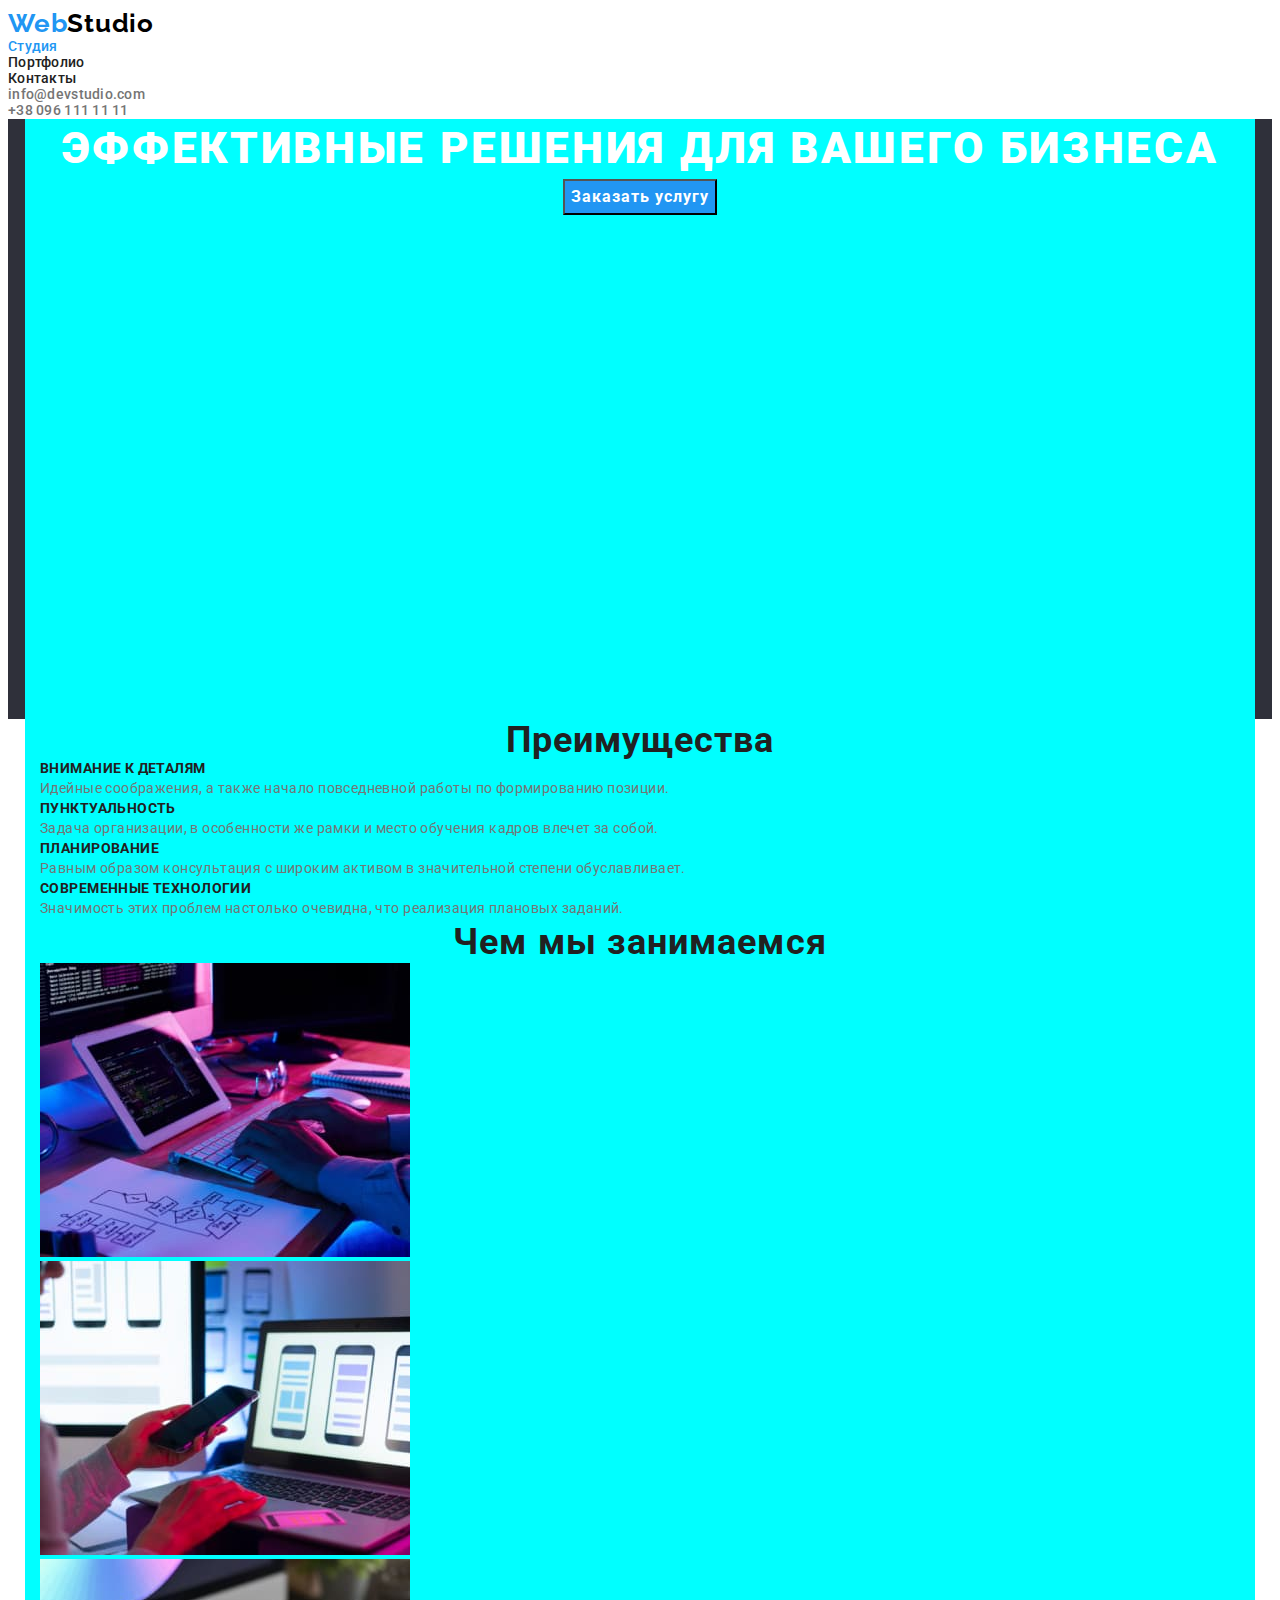
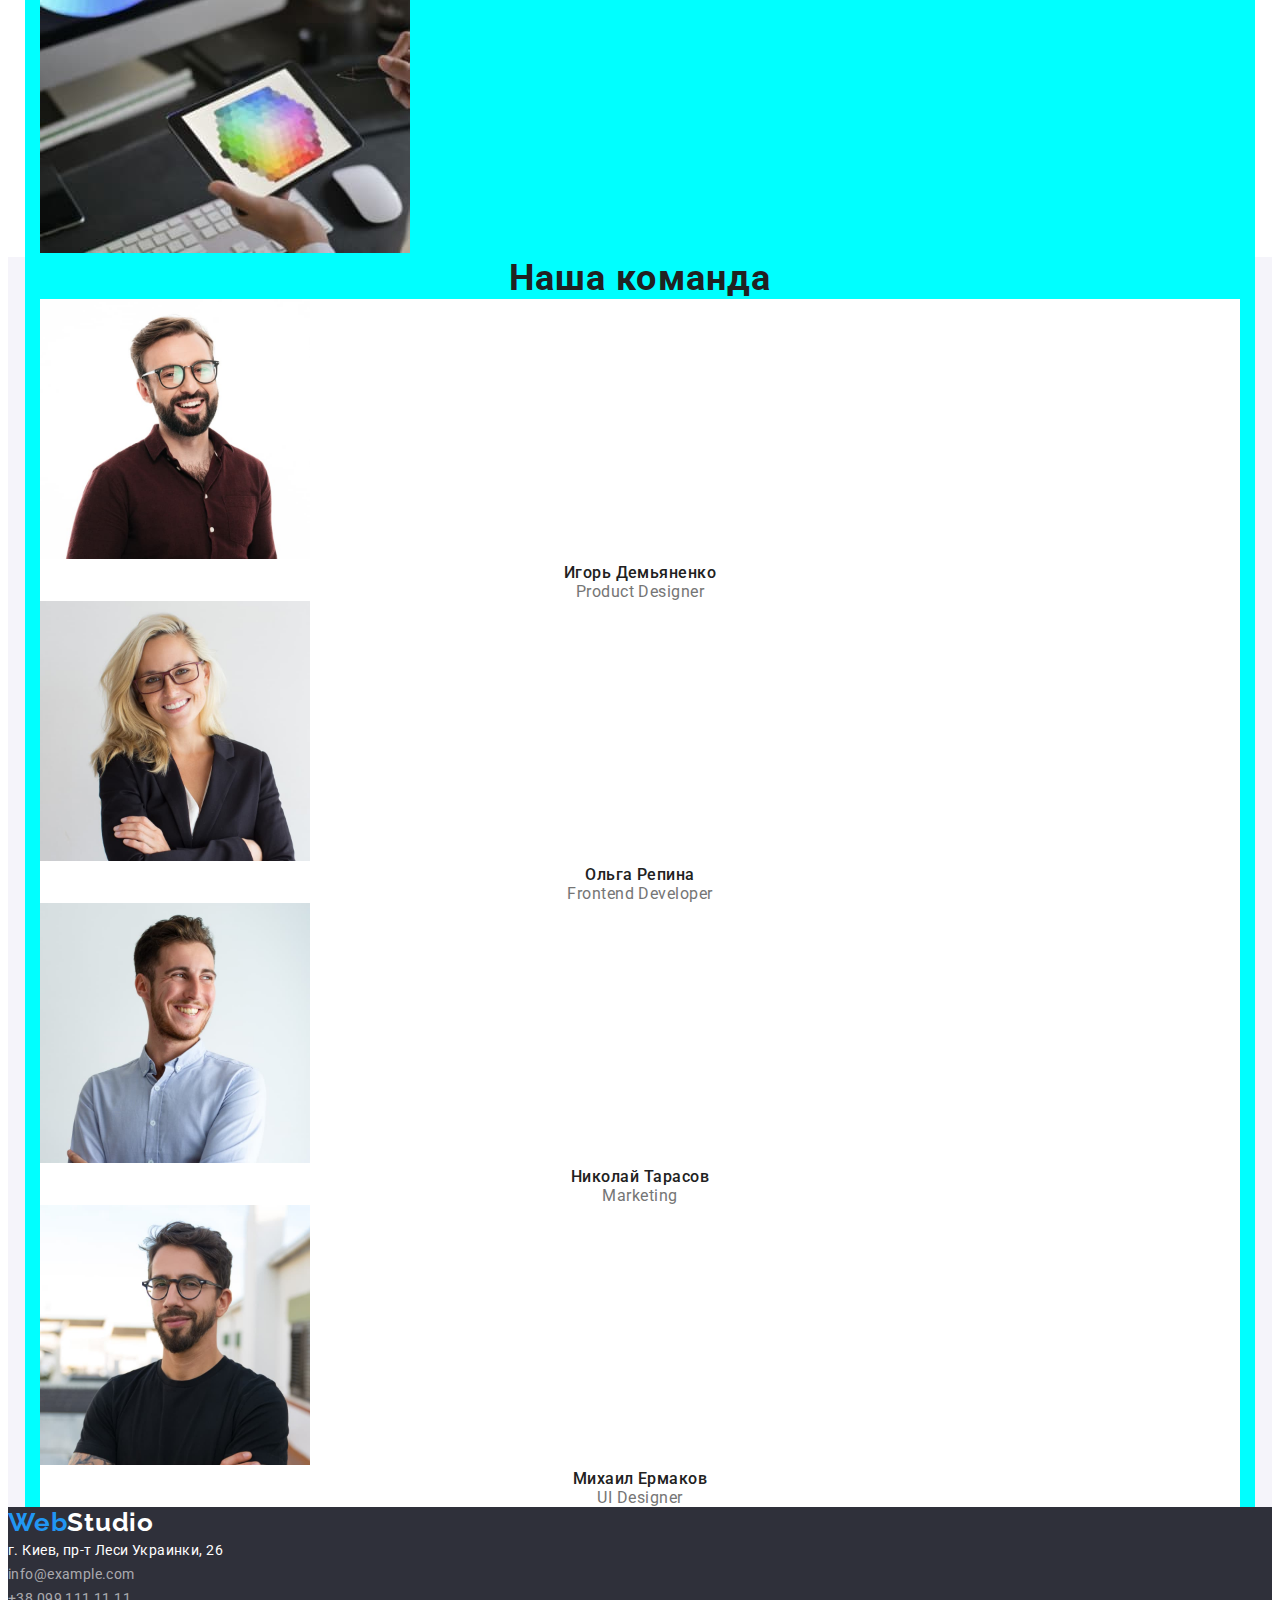
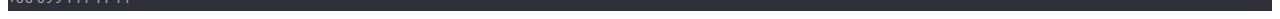
==== index.html @ 89e951f1 "Create new project" ====
<!DOCTYPE html>
<html lang="ru">
<head>
    <meta charset="UTF-8">
    <meta http-equiv="X-UA-Compatible" content="IE=edge">
    <meta name="viewport" content="width=device-width, initial-scale=1.0">
    <link href="https://fonts.googleapis.com/css2?family=Raleway:wght@700&family=Roboto:wght@400;500;700;900&display=swap"
        rel="stylesheet">
    <link rel="stylesheet" href="https://cdnjs.cloudflare.com/ajax/libs/modern-normalize/1.1.0/modern-normalize.min.css"
            integrity="sha512-wpPYUAdjBVSE4KJnH1VR1HeZfpl1ub8YT/NKx4PuQ5NmX2tKuGu6U/JRp5y+Y8XG2tV+wKQpNHVUX03MfMFn9Q=="
            crossorigin="anonymous" referrerpolicy="no-referrer" />
    <title>WebStudio main</title>
    <link rel="stylesheet" href="./css/styles.css">
</head>
<body>
<header>
    <nav>
        <a class="logo" href="./index.html"><span class="part">Web</span>Studio</a>
        <ul>
            <li><a class="navigate current" href="./index.html">Студия</a></li>
            <li><a class="navigate" href="./portfolio.html">Портфолио</a></li>
            <li><a class=" navigate" href="#">Контакты</a></li>
        </ul>
    </nav>
    <ul>
        <li><a class="contact" href="mailto:info@devstudio.com">info@devstudio.com</a></li>
        <li><a class="contact" href="tel:+380961111111">+38 096 111 11 11</a></li>
    </ul>
</header>
<main>
       <!-- Герой -->
    <section class="hero">
        <div class="container">
        <h1 class="hero-title">Эффективные решения для вашего бизнеса</h1>
        <button class="hero-button" type="button">Заказать услугу</button>
        </div>
    </section>
    <!-- Наши преимущества -->
    <section>
        <div class="container">
        <h2 class="title features">Преимущества</h2>
        <ul>
            <li><h3 class="title features-item">Внимание к деталям</h3>
                <p class="features-text">Идейные соображения, а также начало повседневной работы по формированию позиции.</p> </li>
            <li><h3 class="title features-item">Пунктуальность</h3>
                <p class="features-text">Задача организации, в особенности же рамки и место обучения кадров влечет за собой.</p> </li>
            <li><h3 class="title features-item">Планирование</h3>
                <p class="features-text">Равным образом консультация с широким активом в значительной степени обуславливает.</p> </li>
            <li><h3 class="title features-item">Современные технологии</h3>
                <p class="features-text">Значимость этих проблем настолько очевидна, что реализация плановых заданий.</p> </li>
        </ul>
        </div>
    </section>
    <!-- Чем мы занимаемся -->
    <section>
        <div class="container">
        <h3 class="title cases">Чем мы занимаемся</h3>
        <ul>
            <li><a href="#"><img src="./images/box1-1.jpg" alt="Эффективное программирование" width="370"></a></li>
            <li><a href="#"><img src="./images/box2-1.jpg" alt="Создание мобильных приложений" width="370"></a></li>
            <li><a href="#"><img src="./images/box3-1.jpg" alt="Дизайн под заказчика" width="370"></a></li>
        </ul>
        </div>
    </section>
    <!-- Наша команда -->
    <section class="team">
        <div class="container">
        <h2 class="title team-title">Наша команда</h2>
        <ul>
            <li class="team-card"><img src="./images/photo1-1.jpg" alt="Фото Демьяненко" width="270"><h3 class="title team-name">Игорь Демьяненко</h3><p class="team-position" lang="en">Product Designer</p></li>
            <li class="team-card"><img src="./images/photo2-1.jpg" alt="Фото Репиной" width="270"><h3 class="title team-name">Ольга Репина</h3><p class="team-position" lang="en">Frontend Developer</p></li>
            <li class="team-card"><img src="./images/photo3-1.jpg" alt="Фото Тарасова" width="270"><h3 class="title team-name">Николай Тарасов</h3><p class="team-position" lang="en">Marketing</p></li>
            <li class="team-card"><img src="./images/photo4-1.jpg" alt="Фото Ермакова" width="270"><h3 class="title team-name">Михаил Ермаков</h3><p class="team-position" lang="en">UI Designer</p></li>
        </ul>
        </div>
    </section>
</main>
<footer>
    <a class="logo" href="./index.html"><span class="part">Web</span>Studio</a>
    <address>
        <p class="mail location">г. Киев, пр-т Леси Украинки, 26</p>
        <ul>
            <li><a class="contact mail" href="mailto:info@example.com">info@example.com</a></li>
            <li><a class="contact mail" href="tel:+380991111111">+38 099 111 11 11</a></li>
        </ul>
    </address>
</footer>
</body>
</html>
---- css/styles.css ----
:root {
    --text-color-primery: #757575;
    --title-text-color: #212121;
    --text-color-secondary: #ffffff;
    --text-address-color: rgb(255,255,255,.6);
    --logo-color: #000000;

    --accent-color: #2196F3;
    --accent-color-hover: #188CE8;

    --background-header: #ffffff;
    --background-hero-footer: #2F303A;
    --background-team-section: #F5F4FA;
    --background-team-card: #ffffff;
    --background-filter: #f5f4fa;
    --background-card: #ffffff;
    
}

body {
    color: var(--text-color-primery);
    font-family: 'Roboto', sans-serif;}


ul {list-style: none;}
a {text-decoration: none;
    color: inherit;}
button {cursor: pointer;}



.title {color: var(--title-text-color);
    font-weight: 700;}

.features, .cases, .team-title {font-size: 36px;
    line-height: 1.17;
    text-align: center;
    letter-spacing: 0.03em;}



.features-item {font-size: 14px;
    line-height: 1.14;
    text-transform: uppercase;
    letter-spacing: 0.03em;}
.features-text {font-size: 14px;
    line-height: 1.71;
    letter-spacing: 0.03em;}


.team {background-color: var(--background-team-section);}
.team-card {background-color: var(--background-team-card);}
.team-name {font-weight: 500;
    font-size: 16px;
    line-height: 1.19;
    text-align: center;
    letter-spacing: 0.03em;}
.team-position {font-size: 16px;
    line-height: 1.19;
    text-align: center;
    letter-spacing: 0.03em;}



header {background-color: var(--background-header);
    font-weight: 500;
    font-size: 14px;
    line-height: 1.14;
    letter-spacing: 0.02em;}
    
.navigate {color: var(--title-text-color);}
.navigate:hover, .navigate:focus, .current {color: var(--accent-color);}

.contact:hover, .contact:focus {color: var(--accent-color);}

.logo {
    color: var(--logo-color);
    font-family: 'Raleway', sans-serif;
    font-weight: 700;
    font-size: 26px;
    line-height: 1.2;
    letter-spacing: 0.03em;;}
.logo .part {color: var(--accent-color);}



.hero {color: var(--text-color-secondary);
    background-color: var(--background-hero-footer);
    text-align: center;}

.hero-title {font-weight: 900;
    font-size: 44px;
    line-height: 1.36;
    text-transform: uppercase;
    letter-spacing: 0.06em;}

.hero-button {color: inherit; background-color: var(--accent-color);
    font-family: inherit;
    font-weight: 700;
    font-size: 16px;
    line-height: 1.88;
    letter-spacing: 0.06em;}
.hero-button:hover, .hero-button:focus {background-color: var(--accent-color-hover);} 



.filter {color: var(--title-text-color);
    background-color: var(--background-filter);
    font-family: inherit;
    font-weight: 500;
    font-size: 16px;
    line-height: 1.62;
    text-align: center;
    letter-spacing: 0.03em;}
.filter:hover, .filter:focus {
    color: var(--text-color-secondary);
    background-color: var(--accent-color);}

    
.works-card {background-color: var(--background-card);}
.works-card-title {font-size: 18px;
    line-height: 2;
    letter-spacing: 0.06em;
    text-align: center;}
.works-card-text {font-size: 16px;
    line-height: 1.88;
    letter-spacing: 0.03em;
    text-align: center;}



footer {background-color: var(--background-hero-footer);
    font-size: 14px;
    line-height: 1.71;
    letter-spacing: 0.03em;}

footer>.logo {color: var(--text-color-secondary);}


.mail {color: rgba(255,255,255,.6);
    font-style: normal;}
.location {color: var(--text-color-secondary);}


.container {width: 1200px;
    margin: auto;
    padding: 0 15px;
    background-color: aqua;
}

.hero > .container {height: 600px;}

h1, h2, h3, h4, p {margin: 0;}
ul {margin: 0; padding: 0;}
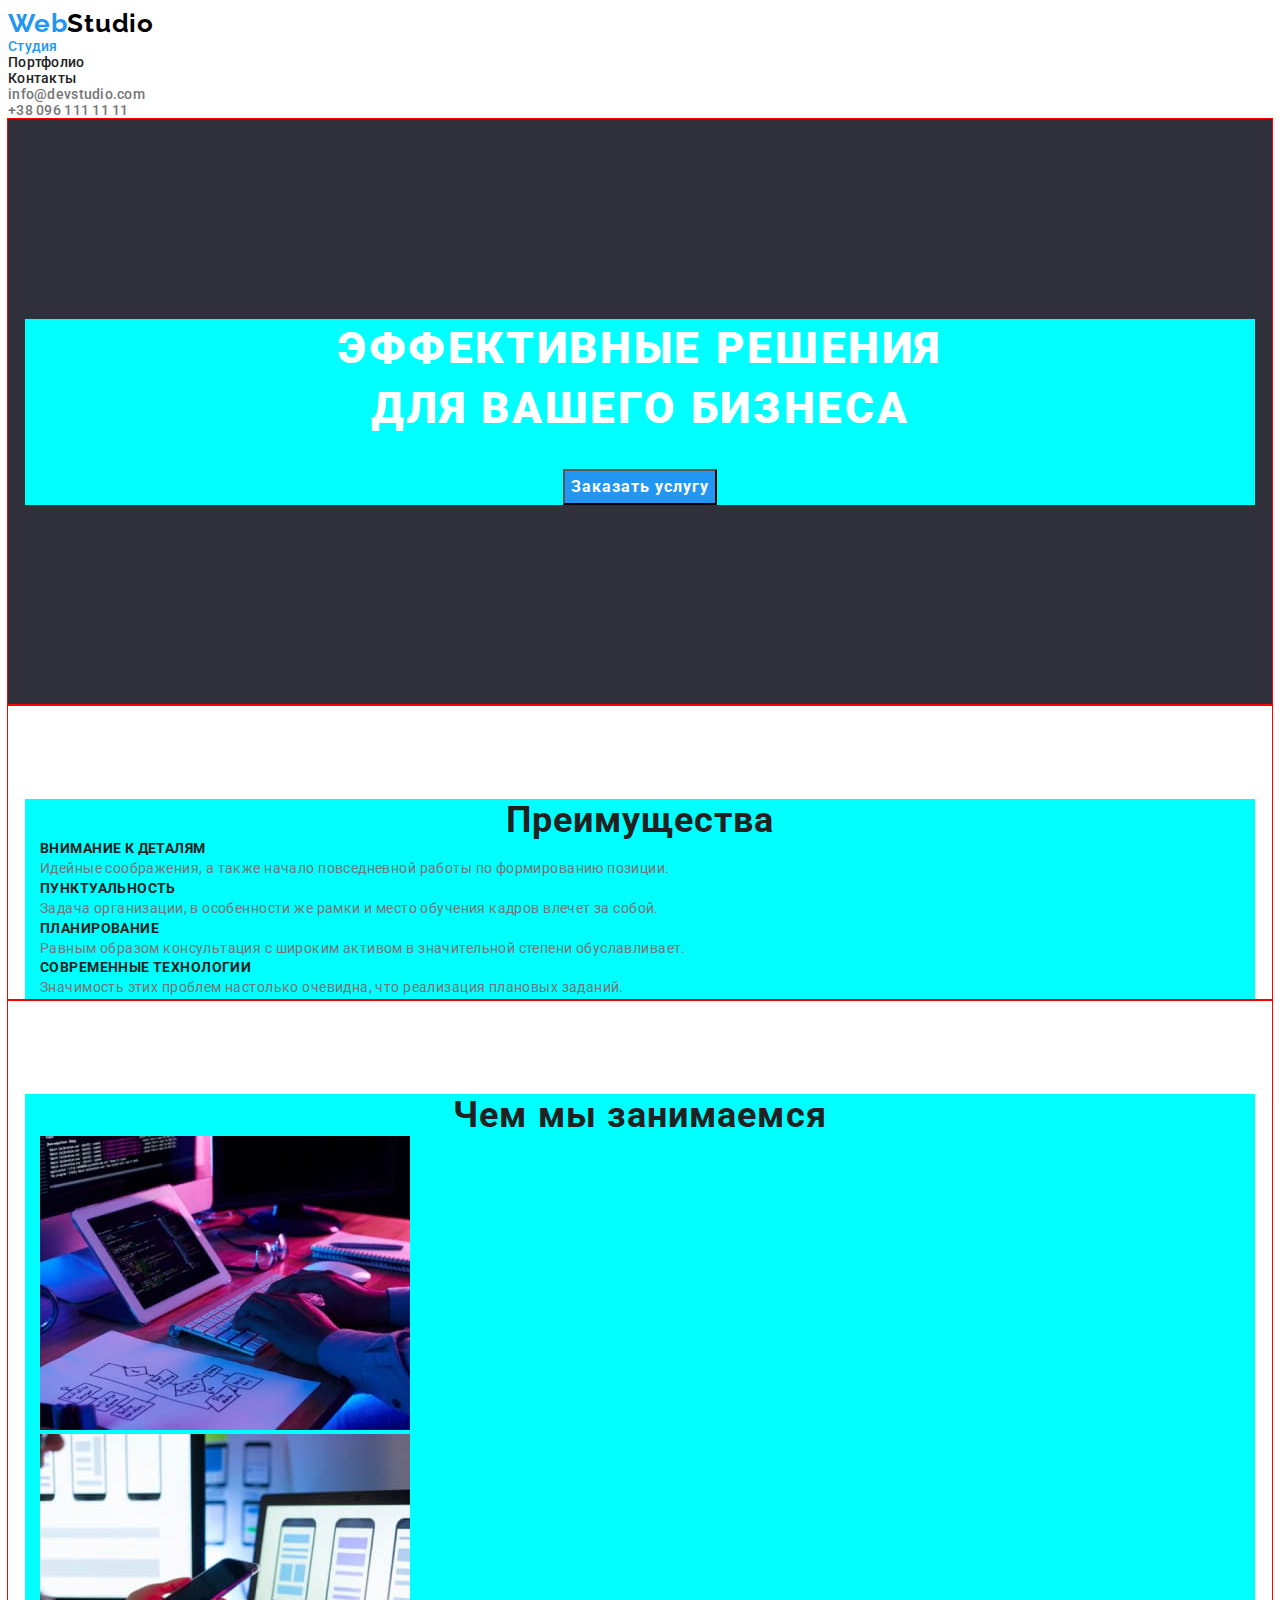
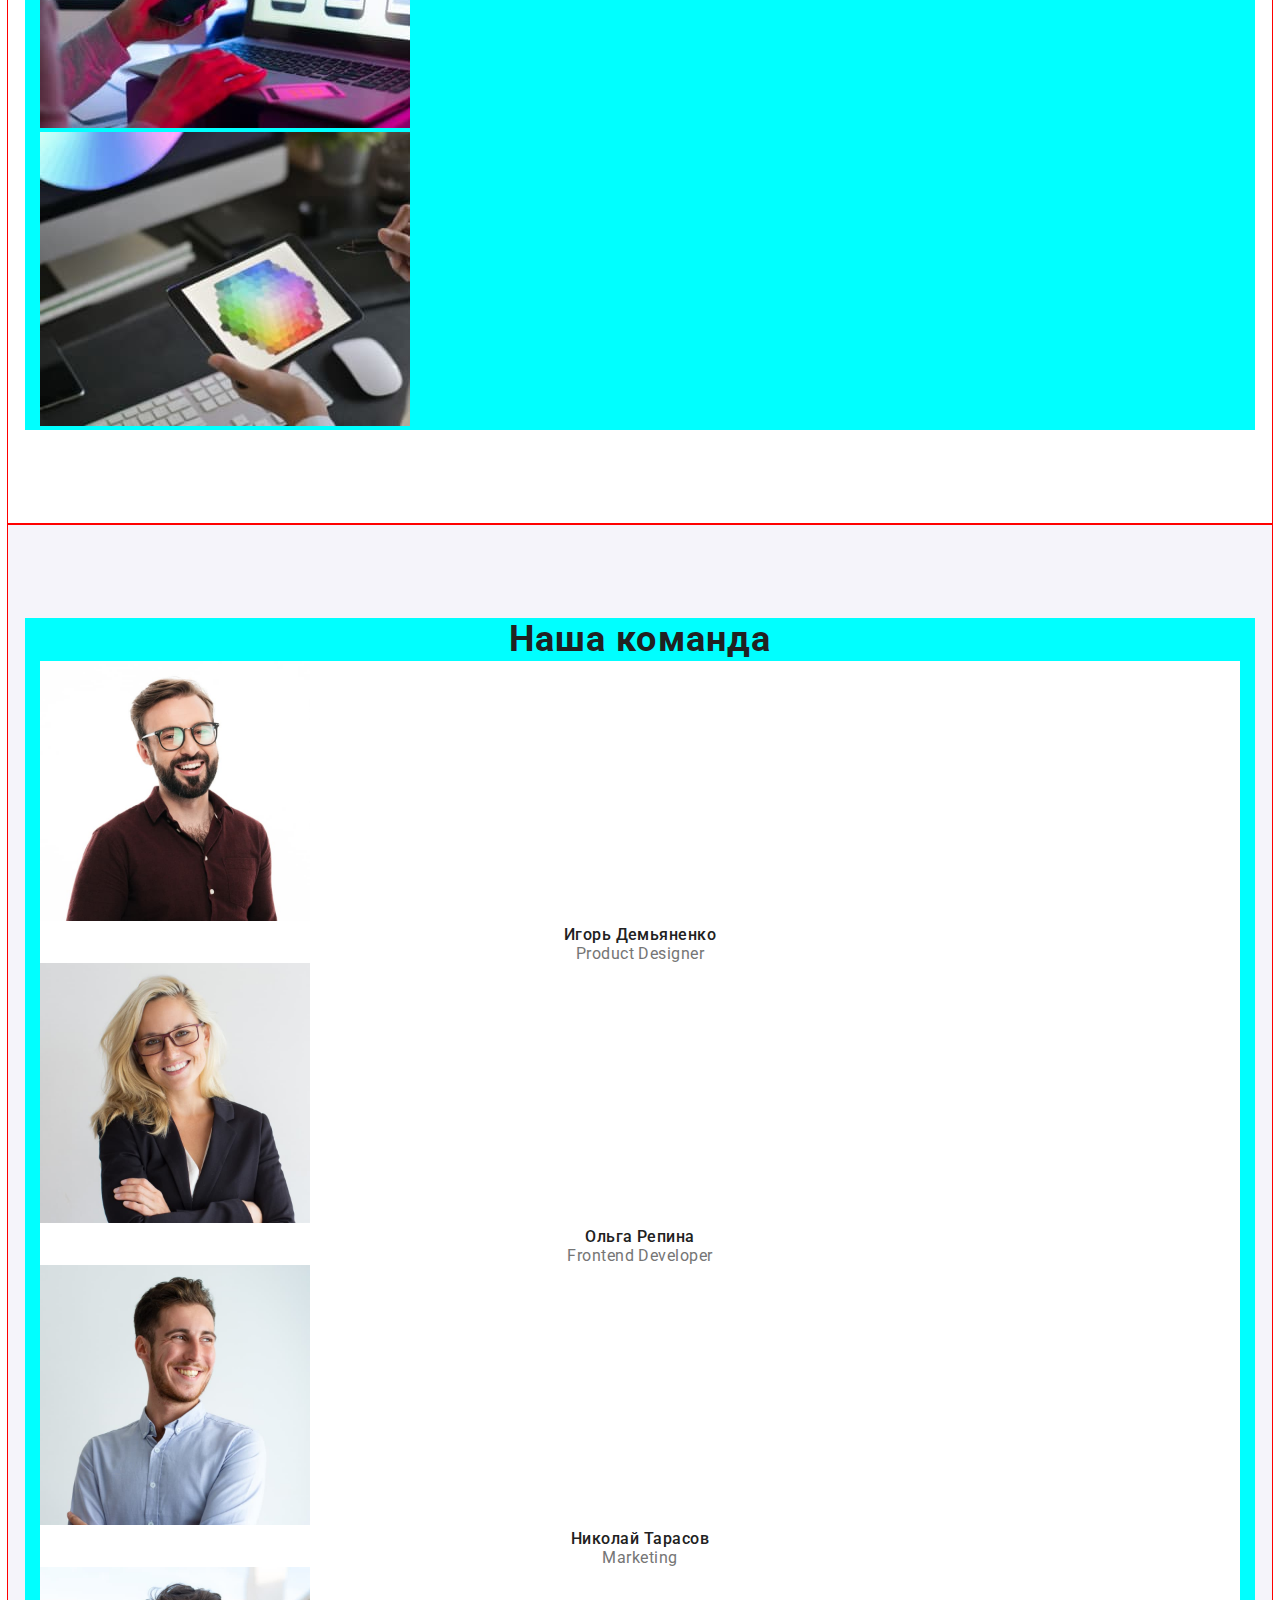
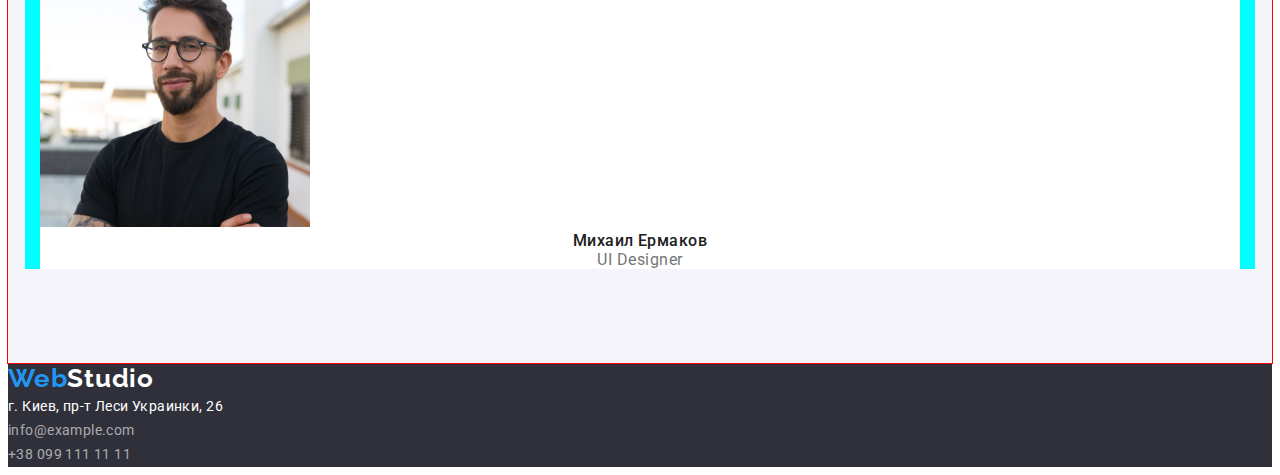
==== commit 8a651c5e: "adds paddings and margin for sections and containers" ====
--- a/index.html
+++ b/index.html
@@ -29,14 +29,14 @@
 </header>
 <main>
        <!-- Герой -->
-    <section class="hero">
+    <section class="hero section">
         <div class="container">
         <h1 class="hero-title">Эффективные решения для вашего бизнеса</h1>
         <button class="hero-button" type="button">Заказать услугу</button>
         </div>
     </section>
     <!-- Наши преимущества -->
-    <section>
+    <section class="section section-features">
         <div class="container">
         <h2 class="title features">Преимущества</h2>
         <ul>
@@ -52,7 +52,7 @@
         </div>
     </section>
     <!-- Чем мы занимаемся -->
-    <section>
+    <section class="section">
         <div class="container">
         <h3 class="title cases">Чем мы занимаемся</h3>
         <ul>
@@ -63,7 +63,7 @@
         </div>
     </section>
     <!-- Наша команда -->
-    <section class="team">
+    <section class="team section">
         <div class="container">
         <h2 class="title team-title">Наша команда</h2>
         <ul>
--- a/css/styles.css
+++ b/css/styles.css
@@ -28,6 +28,9 @@
     color: inherit;}
 button {cursor: pointer;}
 
+h1,h2,h3,h4,p {margin: 0 auto;}
+
+ul {margin: 0; padding: 0;}
 
 
 .title {color: var(--title-text-color);
@@ -38,8 +41,55 @@
     text-align: center;
     letter-spacing: 0.03em;}
 
+.container {
+    width: 1200px;
+    margin: 0 auto;
+    padding: 0 15px;
+    background-color: aqua;
+}
+
+.section {padding: 94px 0;
+    outline: 1px solid red;
+}
 
 
+.hero {
+    color: var(--text-color-secondary);
+    background-color: var(--background-hero-footer);
+    text-align: center;
+
+    padding: 200px 0;
+}
+
+.hero-title {
+    font-weight: 900;
+    font-size: 44px;
+    line-height: 1.36;
+    text-transform: uppercase;
+    letter-spacing: 0.06em;
+
+    width: 696px;
+    margin-bottom: 30px;
+}
+
+.hero-button {
+    color: inherit;
+    background-color: var(--accent-color);
+    font-family: inherit;
+    font-weight: 700;
+    font-size: 16px;
+    line-height: 1.88;
+    letter-spacing: 0.06em;
+}
+
+.hero-button:hover,
+.hero-button:focus {
+    background-color: var(--accent-color-hover);
+}
+
+
+/* .title.features {visually-hidden} */
+.section-features {padding-bottom: 0;}
 .features-item {font-size: 14px;
     line-height: 1.14;
     text-transform: uppercase;
@@ -84,26 +134,9 @@
 .logo .part {color: var(--accent-color);}
 
 
-
-.hero {color: var(--text-color-secondary);
-    background-color: var(--background-hero-footer);
-    text-align: center;}
-
-.hero-title {font-weight: 900;
-    font-size: 44px;
-    line-height: 1.36;
-    text-transform: uppercase;
-    letter-spacing: 0.06em;}
-
-.hero-button {color: inherit; background-color: var(--accent-color);
-    font-family: inherit;
-    font-weight: 700;
-    font-size: 16px;
-    line-height: 1.88;
-    letter-spacing: 0.06em;}
-.hero-button:hover, .hero-button:focus {background-color: var(--accent-color-hover);} 
-
-
+.section.portfolio {padding: 0;
+margin-top: 126px;
+margin-bottom: 73px;}
 
 .filter {color: var(--title-text-color);
     background-color: var(--background-filter);
@@ -143,13 +176,5 @@
 .location {color: var(--text-color-secondary);}
 
 
-.container {width: 1200px;
-    margin: auto;
-    padding: 0 15px;
-    background-color: aqua;
-}
 
-.hero > .container {height: 600px;}
 
-h1, h2, h3, h4, p {margin: 0;}
-ul {margin: 0; padding: 0;}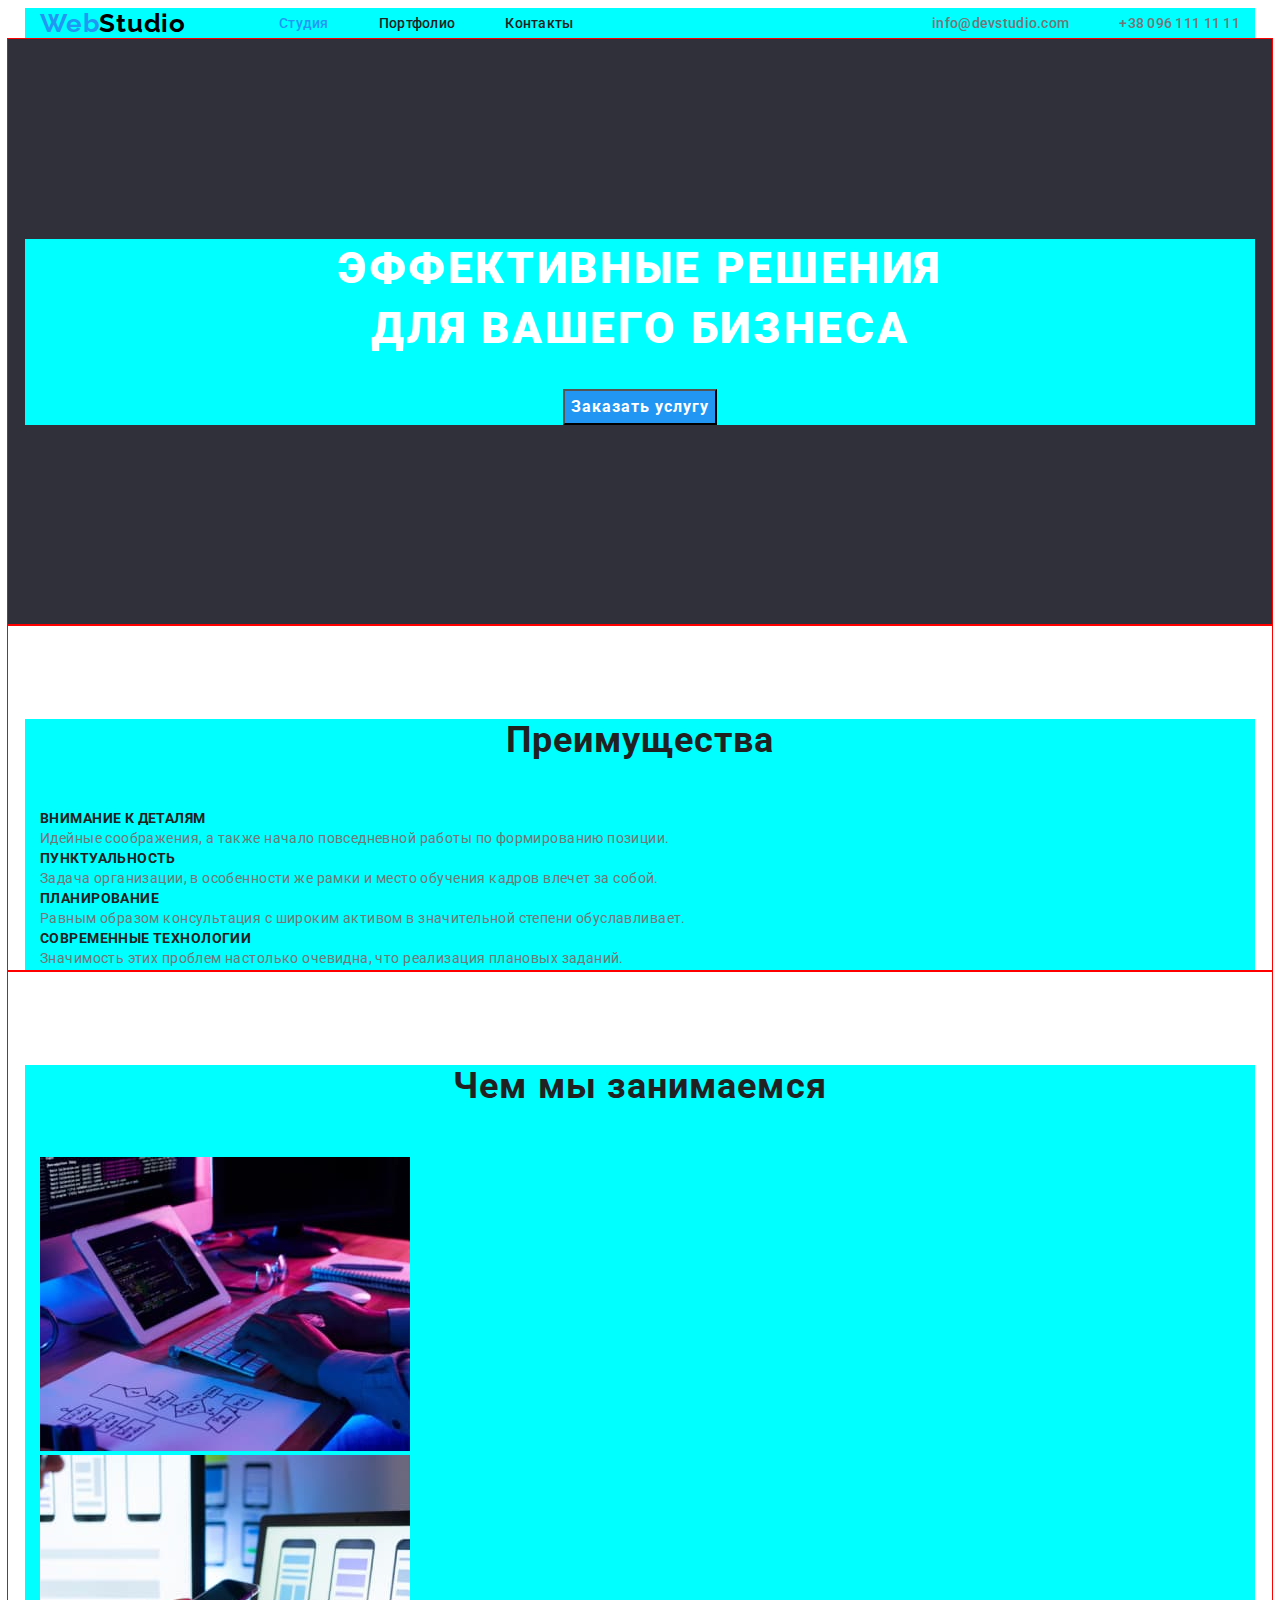
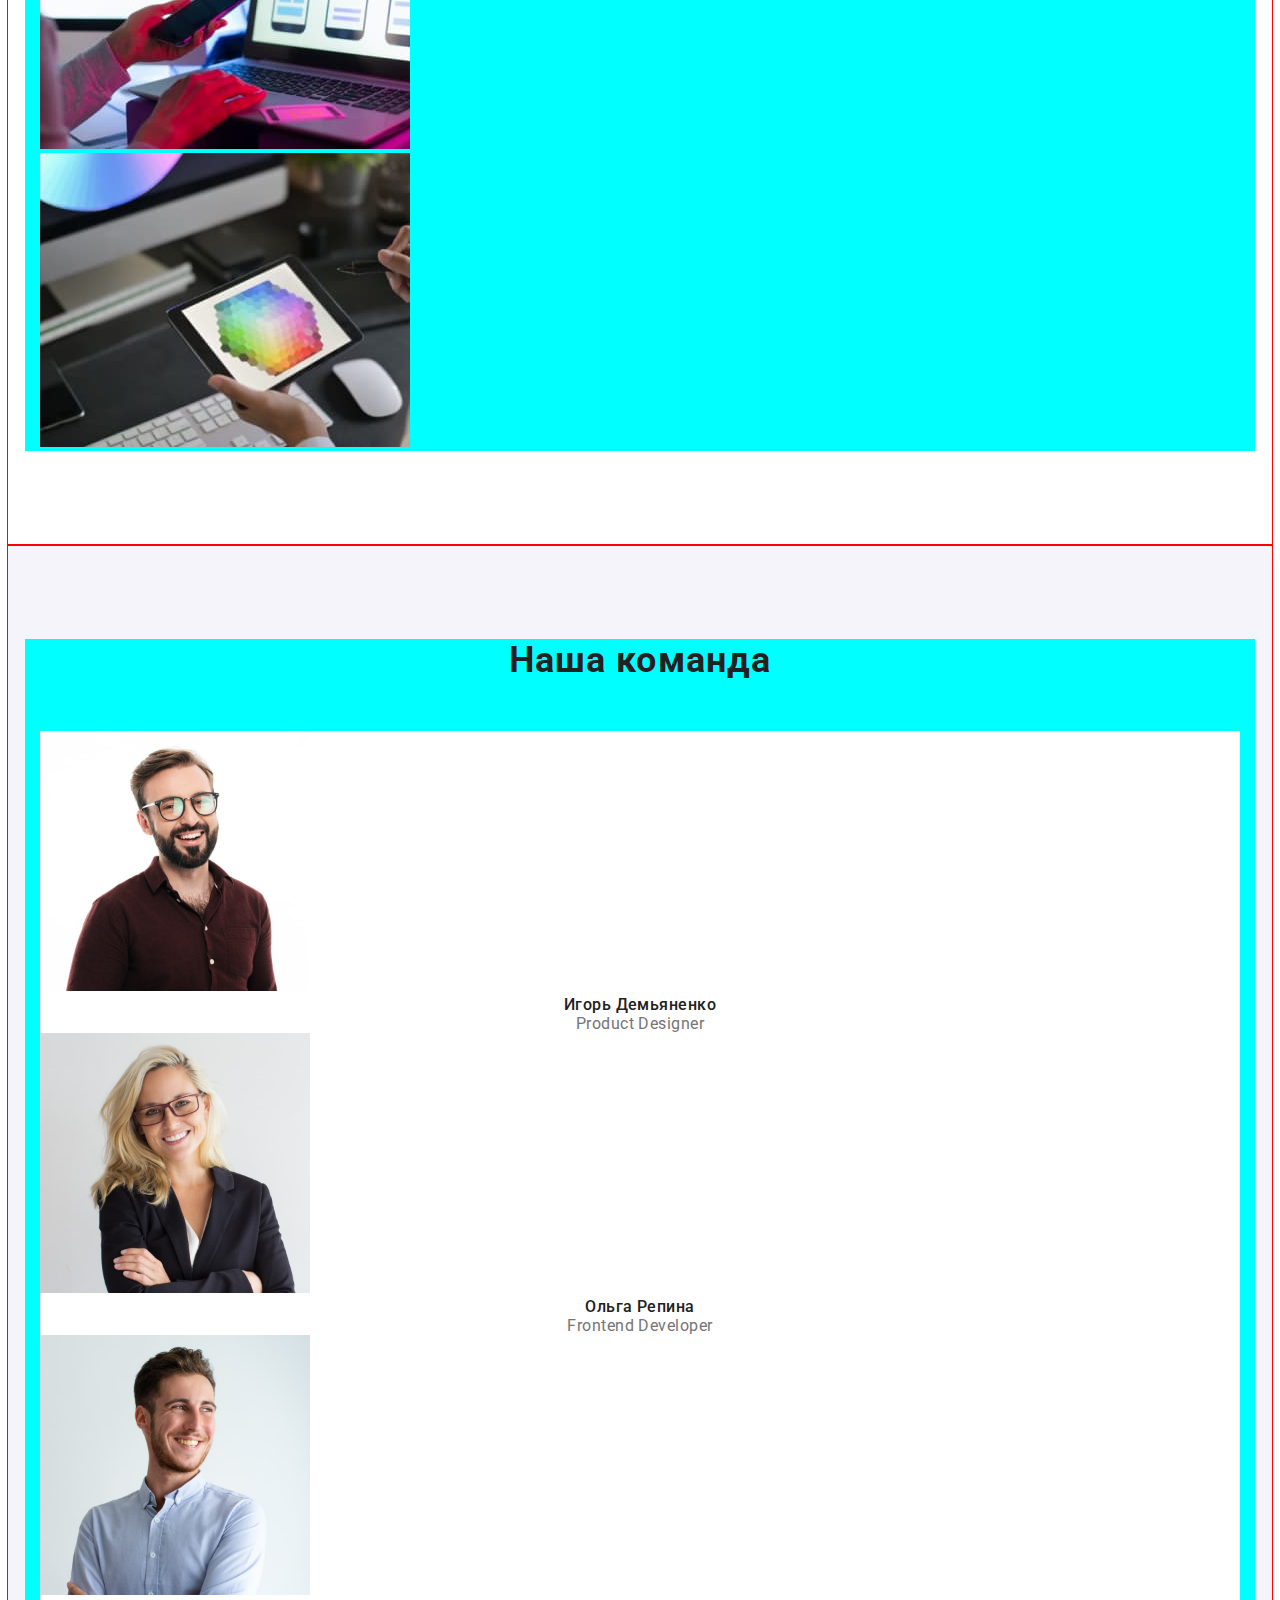
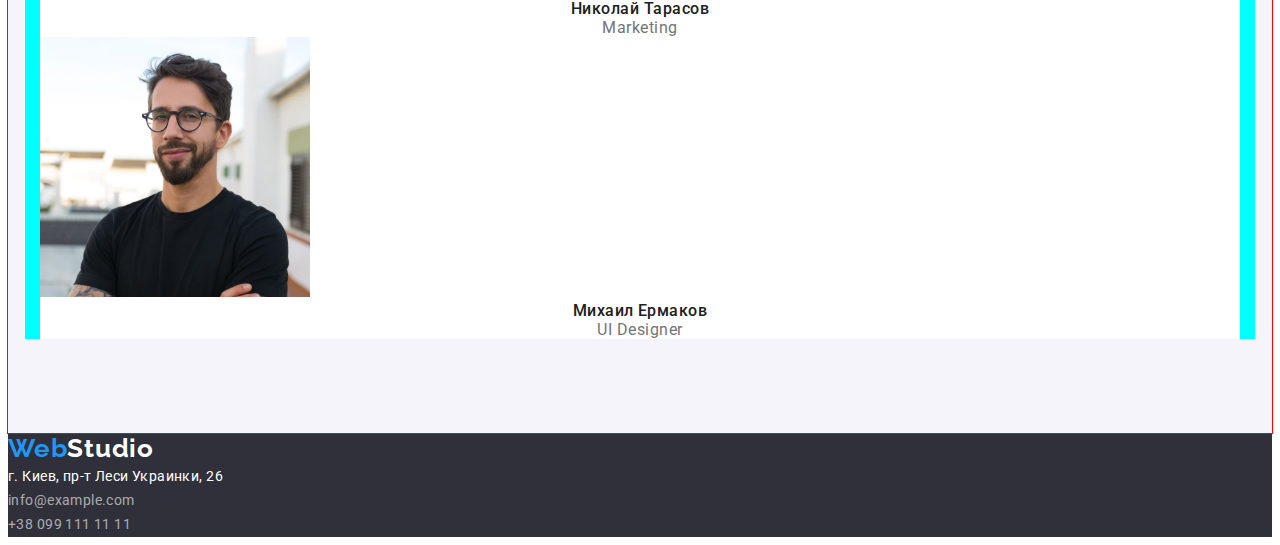
==== commit 00cafe8b: "Adds flex-header to index.html" ====
--- a/index.html
+++ b/index.html
@@ -14,19 +14,40 @@
 </head>
 <body>
 <header>
+    <div class="container page-header">
     <nav>
-        <a class="logo" href="./index.html"><span class="part">Web</span>Studio</a>
-        <ul>
-            <li><a class="navigate current" href="./index.html">Студия</a></li>
-            <li><a class="navigate" href="./portfolio.html">Портфолио</a></li>
-            <li><a class=" navigate" href="#">Контакты</a></li>
+        <ul class="main-nav">
+            <li><a class="logo" href="./index.html"><span class="part">Web</span>Studio</a></li>
+            <li class="nav-item"><a class="nav-link current" href="./index.html">Студия</a></li>
+            <li class="nav-item"><a class="nav-link" href="./portfolio.html">Портфолио</a></li>
+            <li class="nav-item"><a class="nav-link" href="#">Контакты</a></li>
+        </ul>
+    </nav>
+    <ul class="nav-contact">
+        <li class="nav-contact-item"><a class="contact" href="mailto:info@devstudio.com">info@devstudio.com</a></li>
+        <li class="nav-contact-item"><a class="contact" href="tel:+380961111111">+38 096 111 11 11</a></li>
+    </ul>
+    </div>
+</header>
+
+<!-- <header>
+    <div class="container page-header">
+    <nav class="main-nav">
+        <a class="logo" href="./index.html"><span class="part">Web</span>Studio</a></li>
+        <ul class="nav-list">
+            <li>
+            <li><a class="nav-item current" href="./index.html">Студия</a></li>
+            <li><a class="nav-item" href="./portfolio.html">Портфолио</a></li>
+            <li><a class=" nav-item" href="#">Контакты</a></li>
         </ul>
     </nav>
     <ul>
         <li><a class="contact" href="mailto:info@devstudio.com">info@devstudio.com</a></li>
         <li><a class="contact" href="tel:+380961111111">+38 096 111 11 11</a></li>
     </ul>
-</header>
+    </div>
+</header> -->
+
 <main>
        <!-- Герой -->
     <section class="hero section">
@@ -36,9 +57,9 @@
         </div>
     </section>
     <!-- Наши преимущества -->
-    <section class="section section-features">
+    <section class="section features">
         <div class="container">
-        <h2 class="title features">Преимущества</h2>
+        <h2 class="title features-title">Преимущества</h2>
         <ul>
             <li><h3 class="title features-item">Внимание к деталям</h3>
                 <p class="features-text">Идейные соображения, а также начало повседневной работы по формированию позиции.</p> </li>
@@ -54,7 +75,7 @@
     <!-- Чем мы занимаемся -->
     <section class="section">
         <div class="container">
-        <h3 class="title cases">Чем мы занимаемся</h3>
+        <h3 class="title cases-title">Чем мы занимаемся</h3>
         <ul>
             <li><a href="#"><img src="./images/box1-1.jpg" alt="Эффективное программирование" width="370"></a></li>
             <li><a href="#"><img src="./images/box2-1.jpg" alt="Создание мобильных приложений" width="370"></a></li>
@@ -63,7 +84,7 @@
         </div>
     </section>
     <!-- Наша команда -->
-    <section class="team section">
+    <section class="section team">
         <div class="container">
         <h2 class="title team-title">Наша команда</h2>
         <ul>
--- a/css/styles.css
+++ b/css/styles.css
@@ -23,23 +23,64 @@
     font-family: 'Roboto', sans-serif;}
 
 
-ul {list-style: none;}
+ul {list-style: none;
+
+    margin: 0;
+    padding: 0;}
+
 a {text-decoration: none;
     color: inherit;}
+
 button {cursor: pointer;}
 
 h1,h2,h3,h4,p {margin: 0 auto;}
 
-ul {margin: 0; padding: 0;}
-
-
-.title {color: var(--title-text-color);
-    font-weight: 700;}
-
-.features, .cases, .team-title {font-size: 36px;
-    line-height: 1.17;
-    text-align: center;
-    letter-spacing: 0.03em;}
+/* HEADER */
+header {
+    background-color: var(--background-header);
+    font-weight: 500;
+    font-size: 14px;
+    line-height: 1.14;
+    letter-spacing: 0.02em;
+    }
+
+.main-nav, .nav-contact {
+    display: flex;
+    align-items: center;
+    }
+.main-nav .logo {margin-right: 93px;}
+
+.nav-item {display: flex;}
+.nav-item:not(:last-child), .nav-contact-item:not(:last-child) {margin-right: 50px;}
+
+.nav-link {color: var(--title-text-color);}
+.nav-link:hover,
+.nav-link:focus,
+.current {color: var(--accent-color);}
+
+
+.contact:hover,
+.contact:focus {
+    color: var(--accent-color);
+}
+
+.logo {
+    color: var(--logo-color);
+    font-family: 'Raleway', sans-serif;
+    font-weight: 700;
+    font-size: 26px;
+    line-height: 1.2;
+    letter-spacing: 0.03em;
+}
+.logo .part {
+    color: var(--accent-color);
+}
+
+/* SECTIONS-CONTAINER */
+.section {
+    padding: 94px 0;
+    outline: 1px solid red;
+}
 
 .container {
     width: 1200px;
@@ -48,11 +89,26 @@
     background-color: aqua;
 }
 
-.section {padding: 94px 0;
-    outline: 1px solid red;
-}
-
-
+.container.page-header {
+    display:flex;
+    justify-content: space-between;
+
+}
+
+/* TITLES */
+.title {color: var(--title-text-color);
+    font-weight: 700;}
+
+.features-title, .cases-title, .team-title {font-size: 36px;
+    line-height: 1.17;
+    text-align: center;
+    letter-spacing: 0.03em;
+
+    margin-bottom: 50px;}
+
+
+
+/* HERO */
 .hero {
     color: var(--text-color-secondary);
     background-color: var(--background-hero-footer);
@@ -87,9 +143,9 @@
     background-color: var(--accent-color-hover);
 }
 
-
+/* FEATURES */
 /* .title.features {visually-hidden} */
-.section-features {padding-bottom: 0;}
+.features {padding-bottom: 0;}
 .features-item {font-size: 14px;
     line-height: 1.14;
     text-transform: uppercase;
@@ -98,7 +154,7 @@
     line-height: 1.71;
     letter-spacing: 0.03em;}
 
-
+/* TEAM */
 .team {background-color: var(--background-team-section);}
 .team-card {background-color: var(--background-team-card);}
 .team-name {font-weight: 500;
@@ -112,28 +168,7 @@
     letter-spacing: 0.03em;}
 
 
-
-header {background-color: var(--background-header);
-    font-weight: 500;
-    font-size: 14px;
-    line-height: 1.14;
-    letter-spacing: 0.02em;}
-    
-.navigate {color: var(--title-text-color);}
-.navigate:hover, .navigate:focus, .current {color: var(--accent-color);}
-
-.contact:hover, .contact:focus {color: var(--accent-color);}
-
-.logo {
-    color: var(--logo-color);
-    font-family: 'Raleway', sans-serif;
-    font-weight: 700;
-    font-size: 26px;
-    line-height: 1.2;
-    letter-spacing: 0.03em;;}
-.logo .part {color: var(--accent-color);}
-
-
+/* PORTFOLIO */
 .section.portfolio {padding: 0;
 margin-top: 126px;
 margin-bottom: 73px;}
@@ -162,7 +197,7 @@
     text-align: center;}
 
 
-
+/* FOOTER */
 footer {background-color: var(--background-hero-footer);
     font-size: 14px;
     line-height: 1.71;
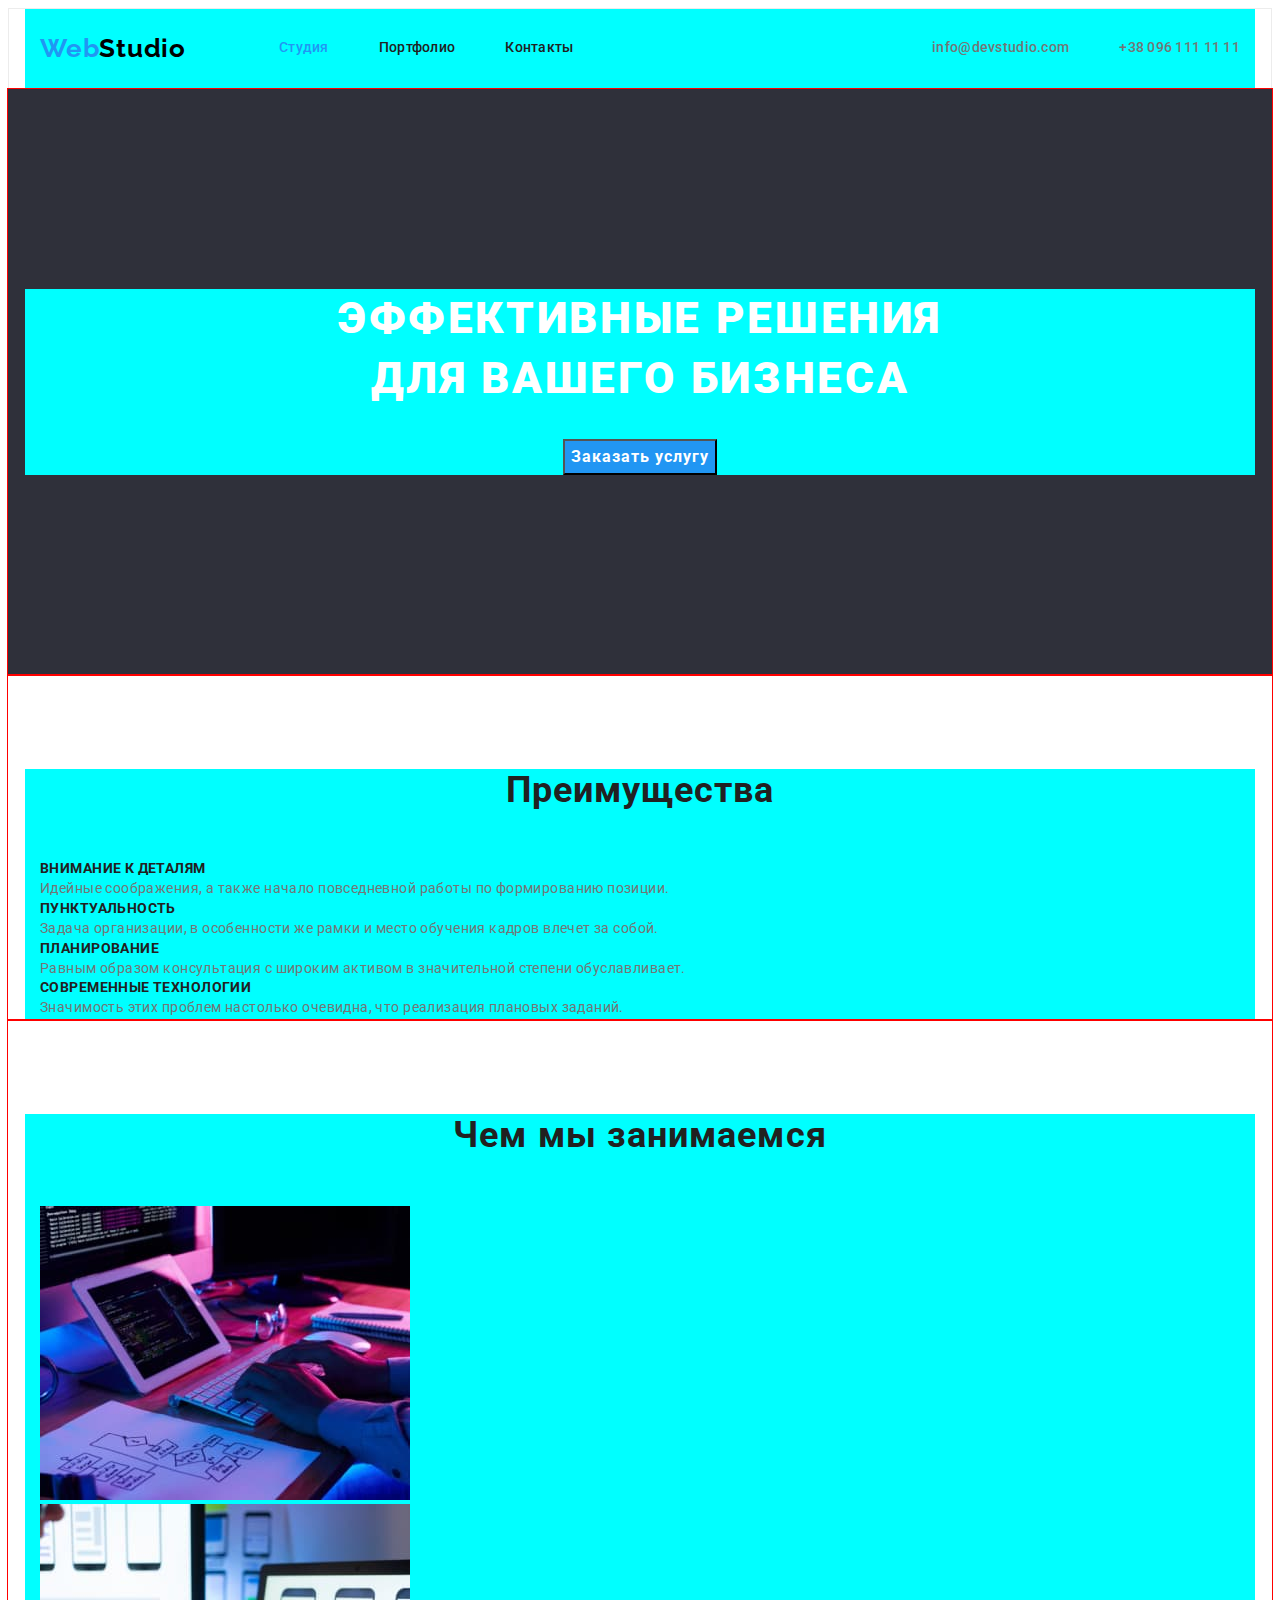
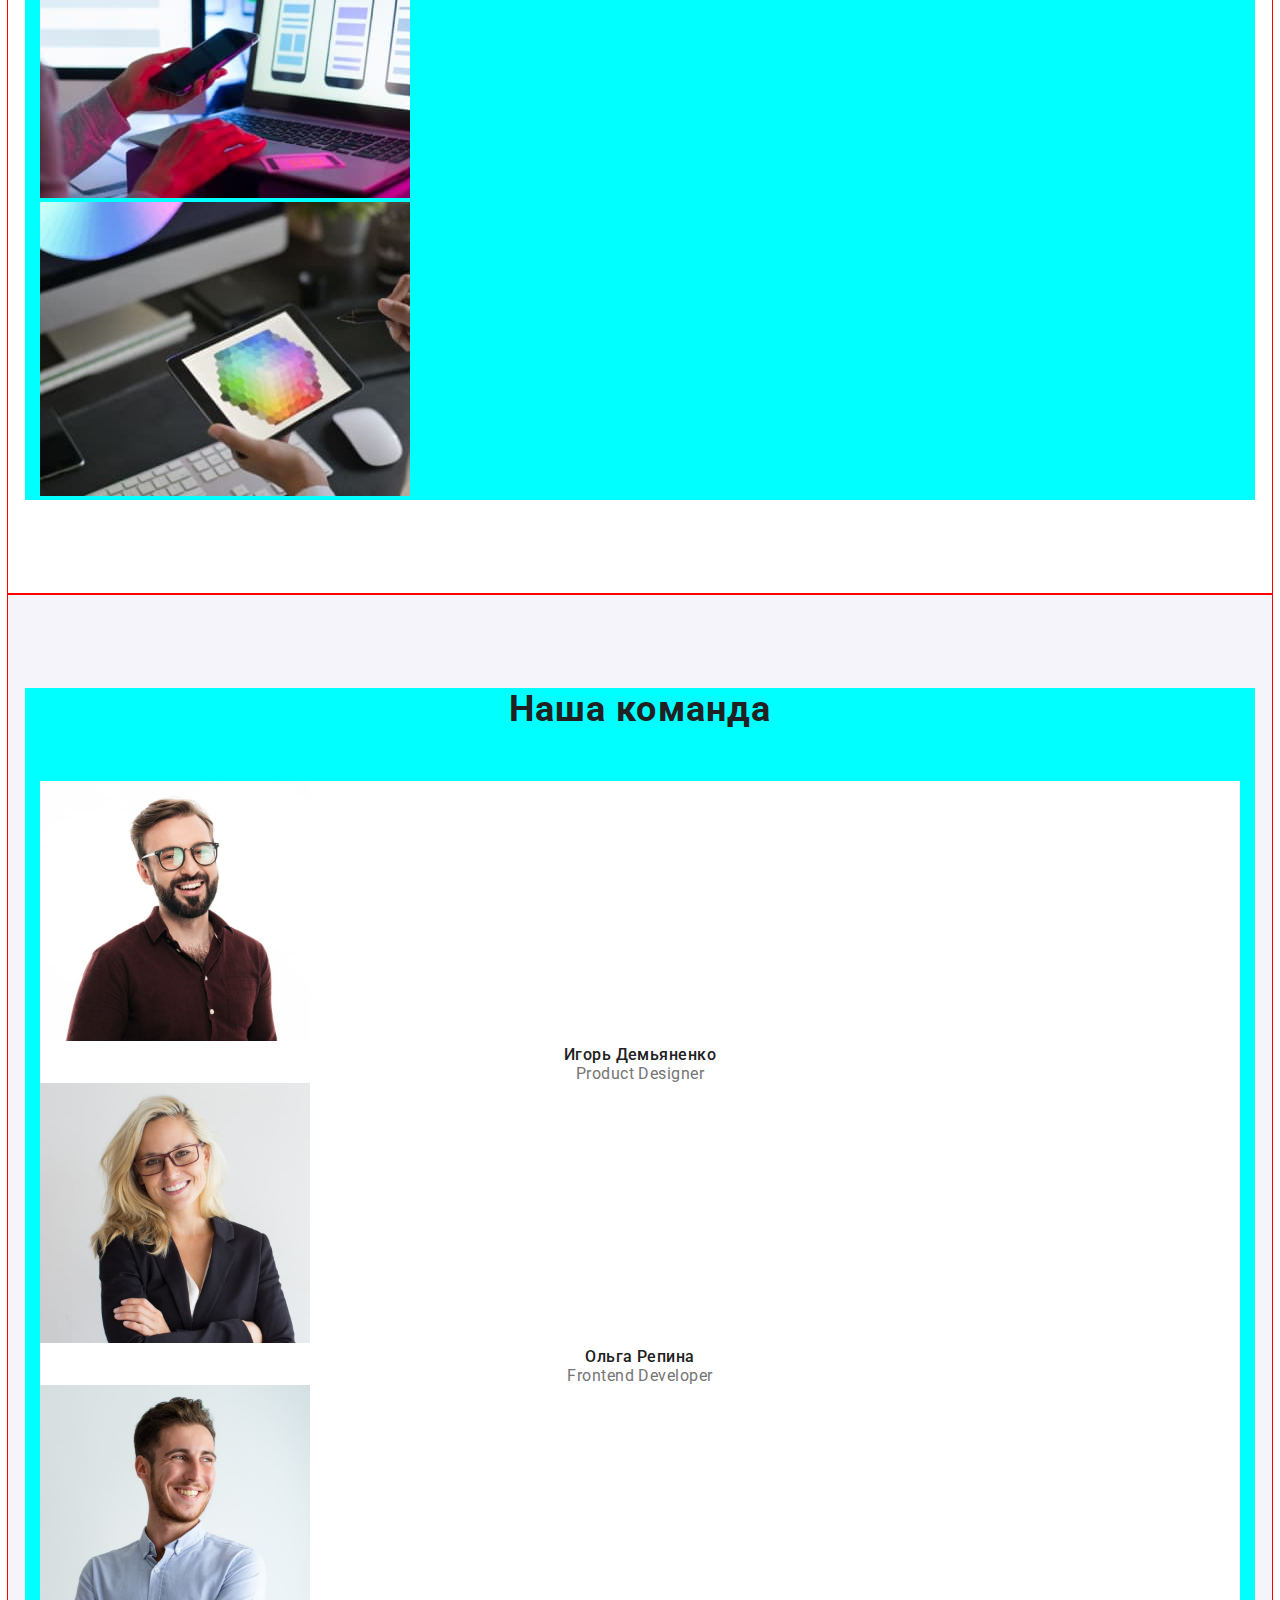
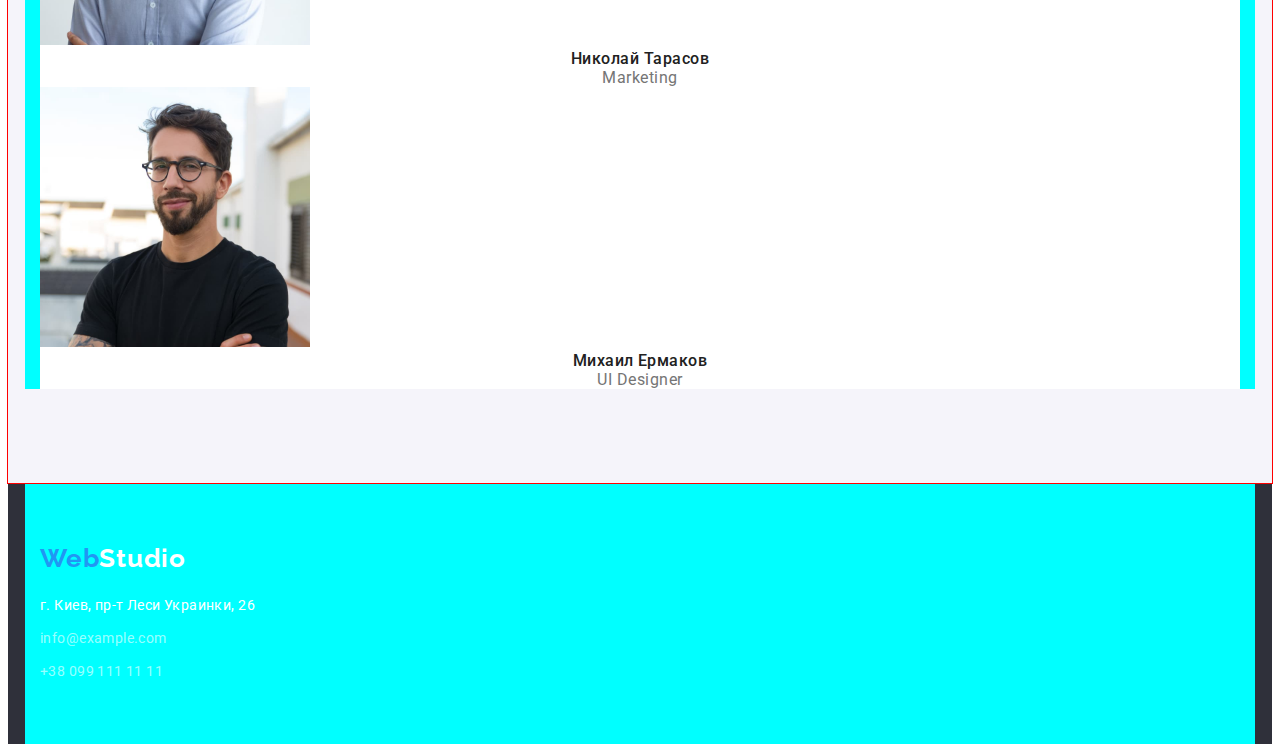
==== commit 9b1dc403: "Makes header and footer done on all html pages" ====
--- a/index.html
+++ b/index.html
@@ -29,25 +29,6 @@
     </ul>
     </div>
 </header>
-
-<!-- <header>
-    <div class="container page-header">
-    <nav class="main-nav">
-        <a class="logo" href="./index.html"><span class="part">Web</span>Studio</a></li>
-        <ul class="nav-list">
-            <li>
-            <li><a class="nav-item current" href="./index.html">Студия</a></li>
-            <li><a class="nav-item" href="./portfolio.html">Портфолио</a></li>
-            <li><a class=" nav-item" href="#">Контакты</a></li>
-        </ul>
-    </nav>
-    <ul>
-        <li><a class="contact" href="mailto:info@devstudio.com">info@devstudio.com</a></li>
-        <li><a class="contact" href="tel:+380961111111">+38 096 111 11 11</a></li>
-    </ul>
-    </div>
-</header> -->
-
 <main>
        <!-- Герой -->
     <section class="hero section">
@@ -97,14 +78,16 @@
     </section>
 </main>
 <footer>
+    <div class="container page-footer">
     <a class="logo" href="./index.html"><span class="part">Web</span>Studio</a>
     <address>
         <p class="mail location">г. Киев, пр-т Леси Украинки, 26</p>
         <ul>
-            <li><a class="contact mail" href="mailto:info@example.com">info@example.com</a></li>
-            <li><a class="contact mail" href="tel:+380991111111">+38 099 111 11 11</a></li>
+            <li class="footer-contact"><a class="contact mail" href="mailto:info@example.com">info@example.com</a></li>
+            <li class="footer-contact"><a class="contact mail" href="tel:+380991111111">+38 099 111 11 11</a></li>
         </ul>
     </address>
+    </div>
 </footer>
 </body>
 </html>--- a/css/styles.css
+++ b/css/styles.css
@@ -15,6 +15,7 @@
     --background-team-card: #ffffff;
     --background-filter: #f5f4fa;
     --background-card: #ffffff;
+    --header-line: #ececec;
     
 }
 
@@ -34,6 +35,19 @@
 button {cursor: pointer;}
 
 h1,h2,h3,h4,p {margin: 0 auto;}
+
+/* SECTIONS-CONTAINER */
+.section {
+    padding: 94px 0;
+    outline: 1px solid red;
+}
+
+.container {
+    width: 1200px;
+    margin: 0 auto;
+    padding: 0 15px;
+    background-color: aqua;
+}
 
 /* HEADER */
 header {
@@ -42,7 +56,18 @@
     font-size: 14px;
     line-height: 1.14;
     letter-spacing: 0.02em;
+
+    border: 1px solid var(--header-line);
     }
+
+.container.page-header {
+    display: flex;
+    justify-content: space-between;
+    padding-top: 24px;
+    padding-bottom: 24px;
+    
+    
+}
 
 .main-nav, .nav-contact {
     display: flex;
@@ -69,31 +94,13 @@
     font-family: 'Raleway', sans-serif;
     font-weight: 700;
     font-size: 26px;
-    line-height: 1.2;
+    line-height: 1.19;
     letter-spacing: 0.03em;
 }
 .logo .part {
     color: var(--accent-color);
 }
 
-/* SECTIONS-CONTAINER */
-.section {
-    padding: 94px 0;
-    outline: 1px solid red;
-}
-
-.container {
-    width: 1200px;
-    margin: 0 auto;
-    padding: 0 15px;
-    background-color: aqua;
-}
-
-.container.page-header {
-    display:flex;
-    justify-content: space-between;
-
-}
 
 /* TITLES */
 .title {color: var(--title-text-color);
@@ -198,18 +205,30 @@
 
 
 /* FOOTER */
+.page-footer {
+    padding-top: 60px;
+    padding-bottom: 60px;
+}
+
 footer {background-color: var(--background-hero-footer);
     font-size: 14px;
     line-height: 1.71;
     letter-spacing: 0.03em;}
 
-footer>.logo {color: var(--text-color-secondary);}
+.page-footer .logo {color: var(--text-color-secondary);
+display: inline-block;
+margin-bottom: 20px;}
 
 
 .mail {color: rgba(255,255,255,.6);
-    font-style: normal;}
+    font-style: normal;
+
+    margin-bottom: 9px;}
+
 .location {color: var(--text-color-secondary);}
-
-
-
-
+.footer-contact {display: block;}
+.footer-contact:not(:last-of-type) {margin-bottom: 9px;}
+
+
+
+
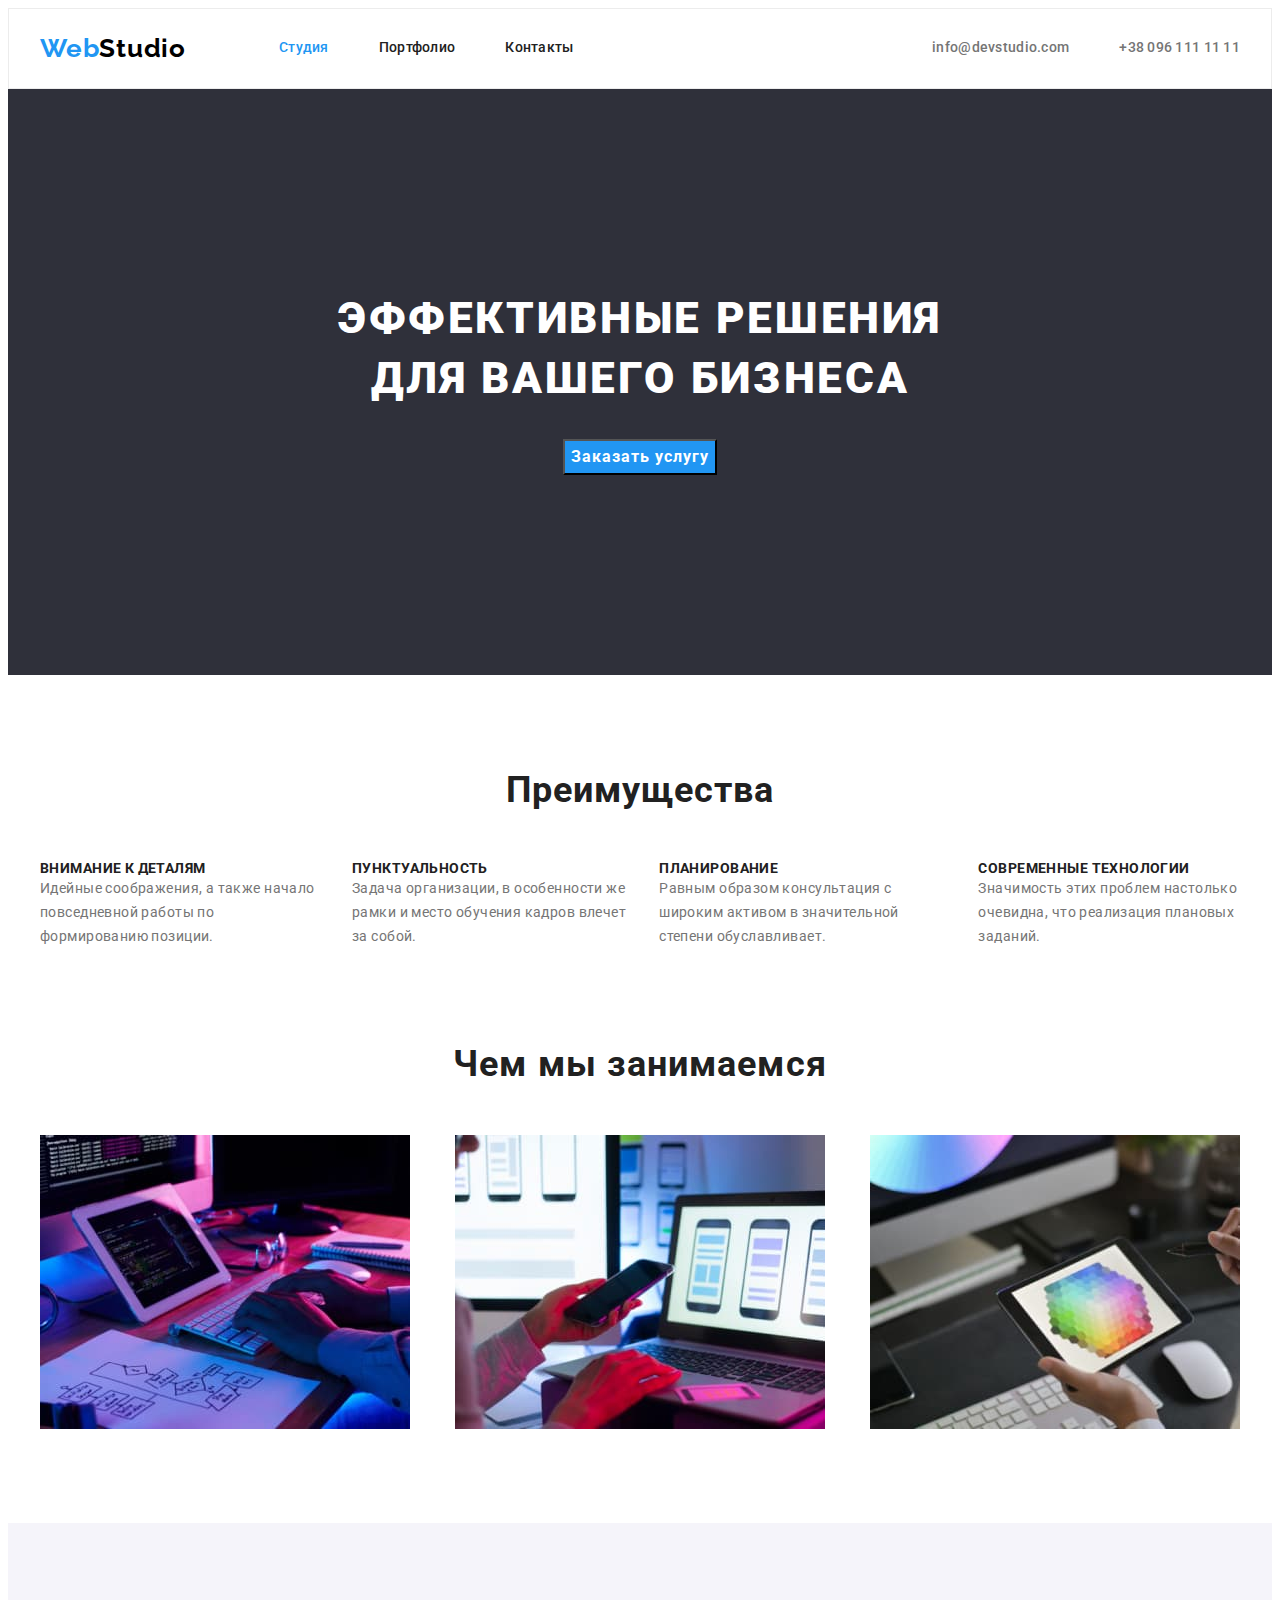
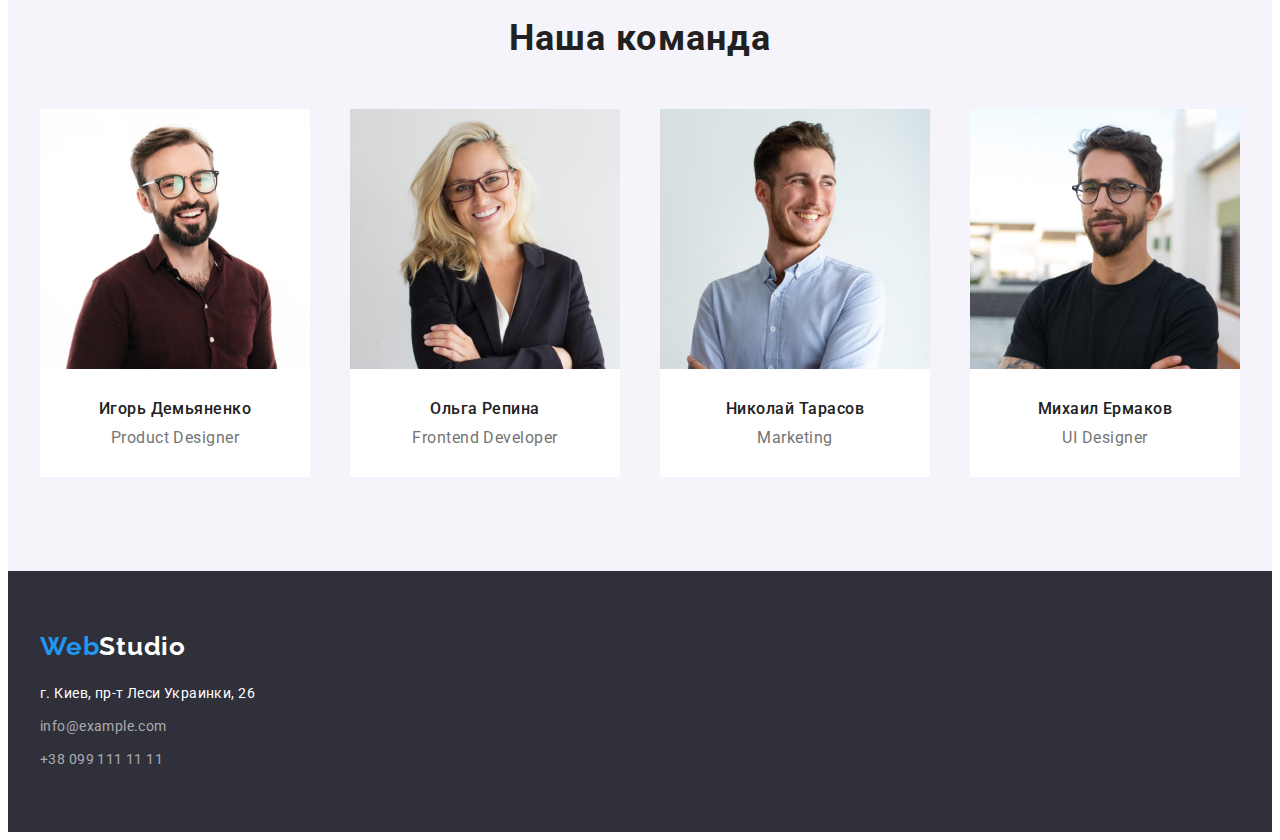
==== commit e8fc9760: "Makes flexboxes in index.html" ====
--- a/index.html
+++ b/index.html
@@ -41,14 +41,14 @@
     <section class="section features">
         <div class="container">
         <h2 class="title features-title">Преимущества</h2>
-        <ul>
-            <li><h3 class="title features-item">Внимание к деталям</h3>
+        <ul class="features-list">
+            <li class="features-item"><h3 class="title features-item-title">Внимание к деталям</h3>
                 <p class="features-text">Идейные соображения, а также начало повседневной работы по формированию позиции.</p> </li>
-            <li><h3 class="title features-item">Пунктуальность</h3>
+            <li class="features-item"><h3 class="title features-item-title">Пунктуальность</h3>
                 <p class="features-text">Задача организации, в особенности же рамки и место обучения кадров влечет за собой.</p> </li>
-            <li><h3 class="title features-item">Планирование</h3>
+            <li class="features-item"><h3 class="title features-item-title">Планирование</h3>
                 <p class="features-text">Равным образом консультация с широким активом в значительной степени обуславливает.</p> </li>
-            <li><h3 class="title features-item">Современные технологии</h3>
+            <li class="features-item"><h3 class="title features-item-title">Современные технологии</h3>
                 <p class="features-text">Значимость этих проблем настолько очевидна, что реализация плановых заданий.</p> </li>
         </ul>
         </div>
@@ -57,10 +57,10 @@
     <section class="section">
         <div class="container">
         <h3 class="title cases-title">Чем мы занимаемся</h3>
-        <ul>
-            <li><a href="#"><img src="./images/box1-1.jpg" alt="Эффективное программирование" width="370"></a></li>
-            <li><a href="#"><img src="./images/box2-1.jpg" alt="Создание мобильных приложений" width="370"></a></li>
-            <li><a href="#"><img src="./images/box3-1.jpg" alt="Дизайн под заказчика" width="370"></a></li>
+        <ul class="cases-list">
+            <li><a href="#"><img class="picture" src="./images/box1-1.jpg" alt="Эффективное программирование" width="370"></a></li>
+            <li><a href="#"><img class="picture" src="./images/box2-1.jpg" alt="Создание мобильных приложений" width="370"></a></li>
+            <li><a href="#"><img class="picture" src="./images/box3-1.jpg" alt="Дизайн под заказчика" width="370"></a></li>
         </ul>
         </div>
     </section>
@@ -68,11 +68,40 @@
     <section class="section team">
         <div class="container">
         <h2 class="title team-title">Наша команда</h2>
-        <ul>
-            <li class="team-card"><img src="./images/photo1-1.jpg" alt="Фото Демьяненко" width="270"><h3 class="title team-name">Игорь Демьяненко</h3><p class="team-position" lang="en">Product Designer</p></li>
-            <li class="team-card"><img src="./images/photo2-1.jpg" alt="Фото Репиной" width="270"><h3 class="title team-name">Ольга Репина</h3><p class="team-position" lang="en">Frontend Developer</p></li>
-            <li class="team-card"><img src="./images/photo3-1.jpg" alt="Фото Тарасова" width="270"><h3 class="title team-name">Николай Тарасов</h3><p class="team-position" lang="en">Marketing</p></li>
-            <li class="team-card"><img src="./images/photo4-1.jpg" alt="Фото Ермакова" width="270"><h3 class="title team-name">Михаил Ермаков</h3><p class="team-position" lang="en">UI Designer</p></li>
+        <ul class="team-list">
+            
+            <li class="team-card">
+                <img class="picture" src="./images/photo1-1.jpg" alt="Фото Демьяненко" width="270">
+                <div class="team-description">
+                <h3 class="title team-name">Игорь Демьяненко</h3>
+                <p class="team-position" lang="en">Product Designer</p>
+                </div>
+            </li>
+                                        
+                <li class="team-card">
+                <img class="picture" src="./images/photo2-1.jpg" alt="Фото Репиной" width="270">
+                <div class="team-description">
+                <h3 class="title team-name">Ольга Репина</h3>
+                <p class="team-position" lang="en">Frontend Developer</p>
+                </div>
+            </li>
+                
+           
+                <li class="team-card">
+                <img class="picture" src="./images/photo3-1.jpg" alt="Фото Тарасова" width="270">
+                <div class="team-description">
+                <h3 class="title team-name">Николай Тарасов</h3>
+                <p class="team-position" lang="en">Marketing</p>
+                </div>
+            </li>
+            
+                <li class="team-card">
+                <img class="picture" src="./images/photo4-1.jpg" alt="Фото Ермакова" width="270">
+                <div class="team-description">
+                <h3 class="title team-name">Михаил Ермаков</h3>
+                <p class="team-position" lang="en">UI Designer</p>
+                </div>
+            </li>
         </ul>
         </div>
     </section>
--- a/css/styles.css
+++ b/css/styles.css
@@ -36,17 +36,22 @@
 
 h1,h2,h3,h4,p {margin: 0 auto;}
 
+.picture {
+    display: block;
+    max-width: 100%;
+}
+
 /* SECTIONS-CONTAINER */
 .section {
     padding: 94px 0;
-    outline: 1px solid red;
+    /* outline: 1px solid red; */
 }
 
 .container {
     width: 1200px;
     margin: 0 auto;
     padding: 0 15px;
-    background-color: aqua;
+    /* background-color: aqua; */
 }
 
 /* HEADER */
@@ -65,8 +70,6 @@
     justify-content: space-between;
     padding-top: 24px;
     padding-bottom: 24px;
-    
-    
 }
 
 .main-nav, .nav-contact {
@@ -153,22 +156,47 @@
 /* FEATURES */
 /* .title.features {visually-hidden} */
 .features {padding-bottom: 0;}
-.features-item {font-size: 14px;
+
+.features-list {display:flex;}
+
+.features-item {flex-basis: calc((100%-90px)/4);}
+
+.features-item + .features-item {margin-left: 30px;}
+
+.features-item-title {font-size: 14px;
     line-height: 1.14;
     text-transform: uppercase;
     letter-spacing: 0.03em;}
+    
 .features-text {font-size: 14px;
     line-height: 1.71;
     letter-spacing: 0.03em;}
 
+
+    /* CASES */
+.cases-list {display: flex;
+justify-content: space-between;}
+
+
 /* TEAM */
 .team {background-color: var(--background-team-section);}
+
+.team-list {display: flex;
+justify-content: space-between;}
+
+/* .team-card * {outline: 1px solid red;} */
+
 .team-card {background-color: var(--background-team-card);}
+
+.team-description {padding: 30px;}
+
 .team-name {font-weight: 500;
     font-size: 16px;
     line-height: 1.19;
     text-align: center;
-    letter-spacing: 0.03em;}
+    letter-spacing: 0.03em;
+
+    margin-bottom: 10px;}
 .team-position {font-size: 16px;
     line-height: 1.19;
     text-align: center;
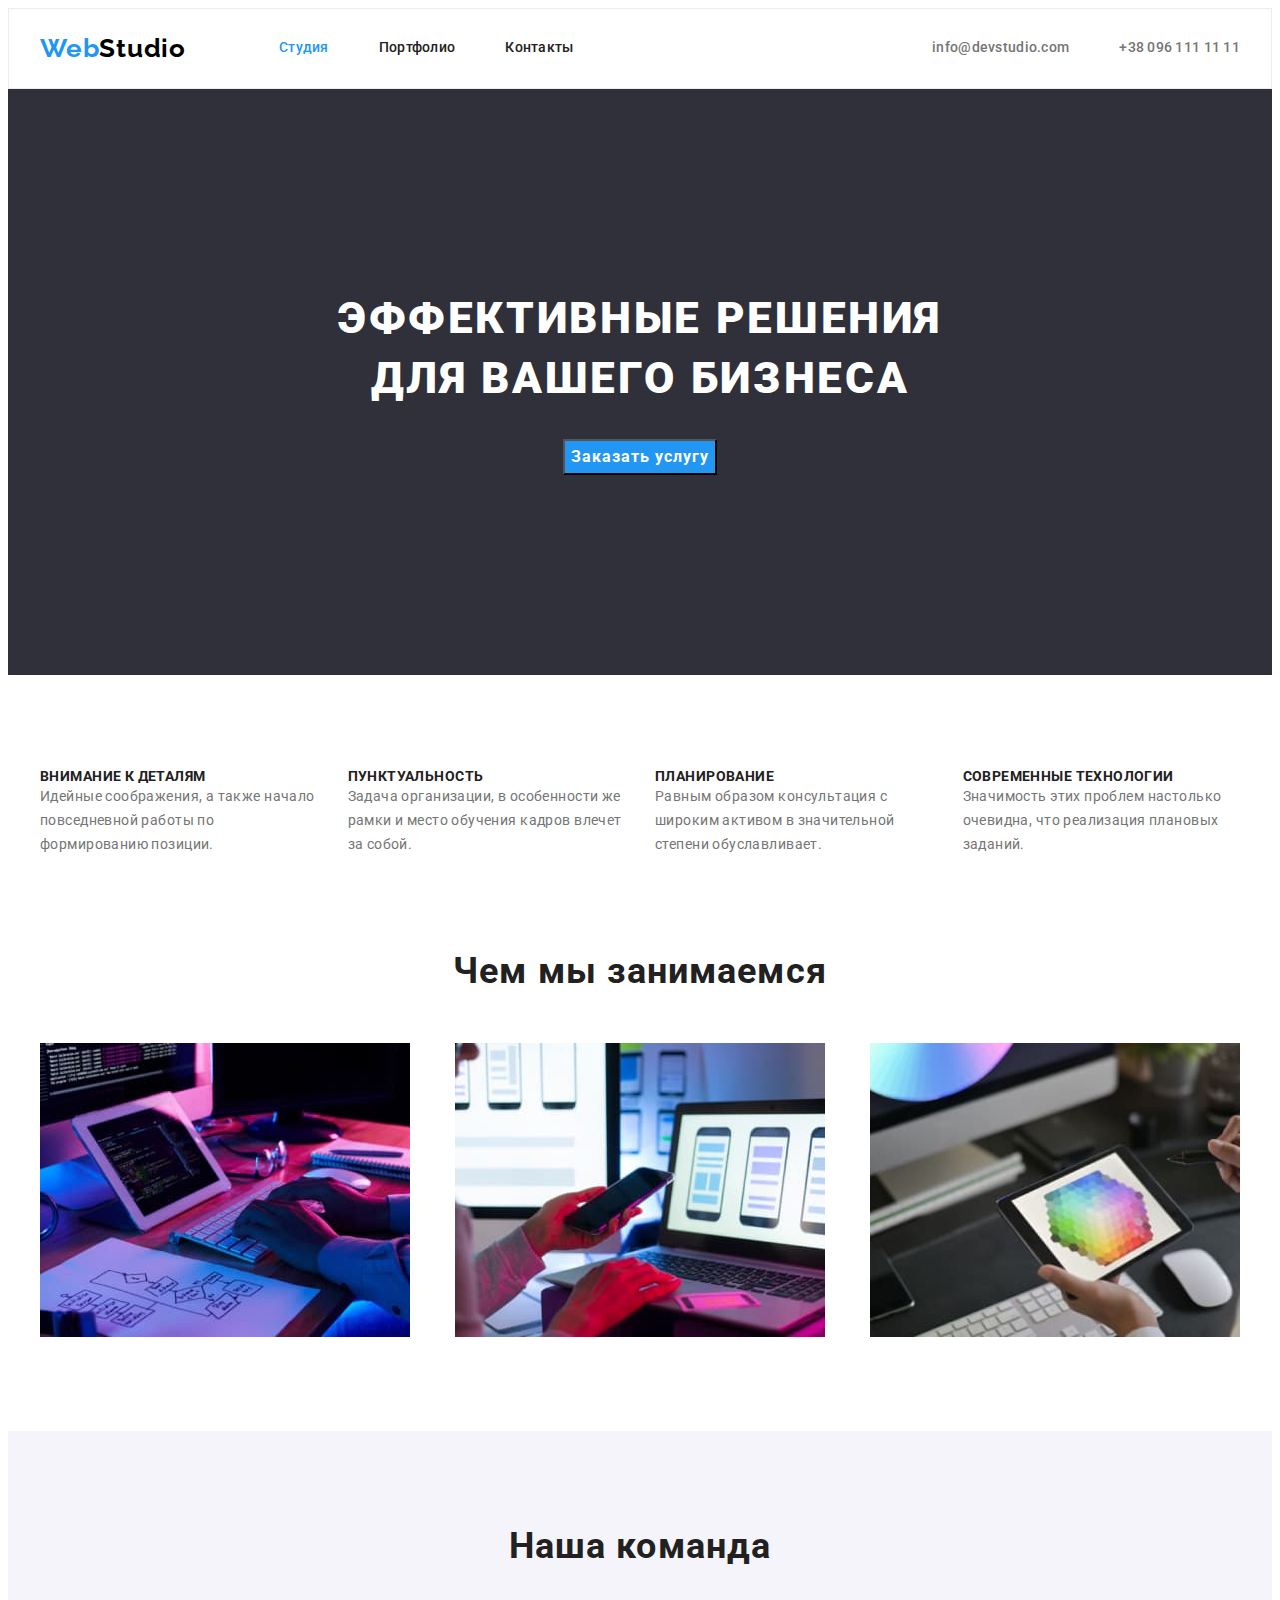
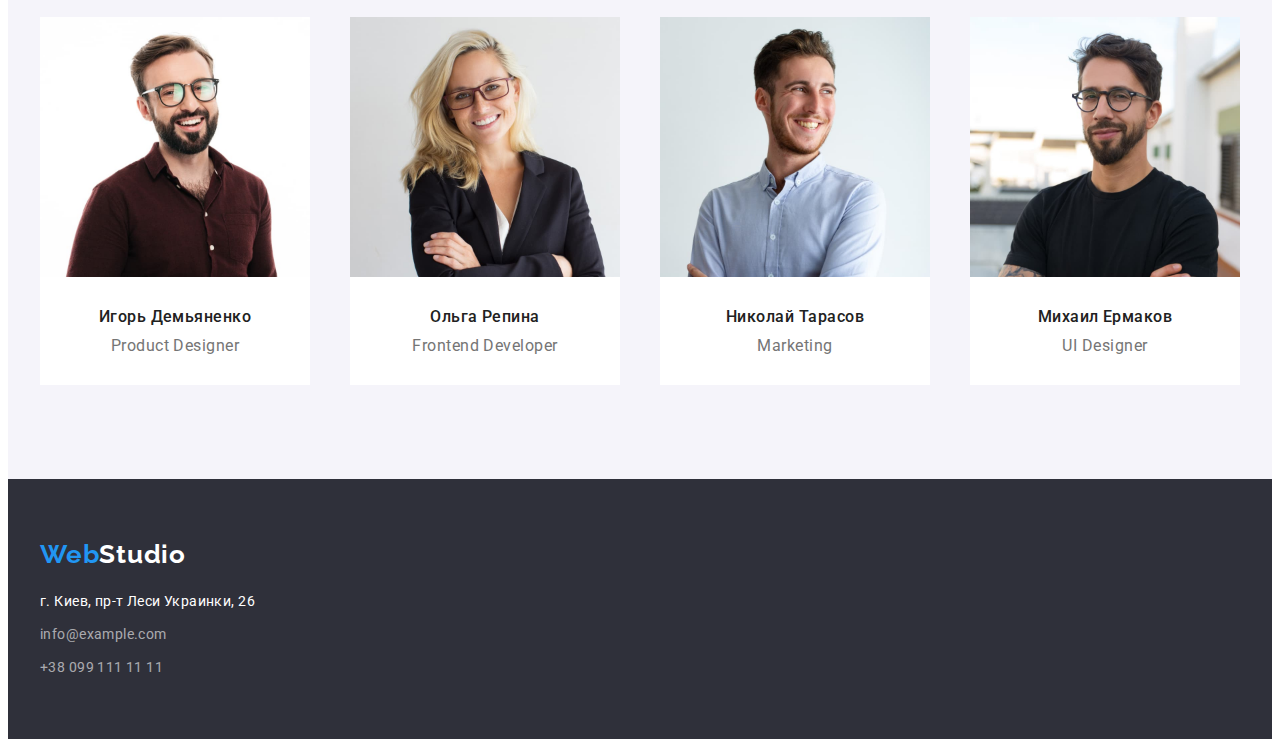
==== commit 6aac1465: "Adds flex-boxes to portfolio.html" ====
--- a/index.html
+++ b/index.html
@@ -40,7 +40,7 @@
     <!-- Наши преимущества -->
     <section class="section features">
         <div class="container">
-        <h2 class="title features-title">Преимущества</h2>
+        <h2 class="title features-title visually-hidden">Преимущества</h2>
         <ul class="features-list">
             <li class="features-item"><h3 class="title features-item-title">Внимание к деталям</h3>
                 <p class="features-text">Идейные соображения, а также начало повседневной работы по формированию позиции.</p> </li>
@@ -56,7 +56,7 @@
     <!-- Чем мы занимаемся -->
     <section class="section">
         <div class="container">
-        <h3 class="title cases-title">Чем мы занимаемся</h3>
+        <h2 class="title cases-title">Чем мы занимаемся</h2>
         <ul class="cases-list">
             <li><a href="#"><img class="picture" src="./images/box1-1.jpg" alt="Эффективное программирование" width="370"></a></li>
             <li><a href="#"><img class="picture" src="./images/box2-1.jpg" alt="Создание мобильных приложений" width="370"></a></li>
--- a/css/styles.css
+++ b/css/styles.css
@@ -16,6 +16,9 @@
     --background-filter: #f5f4fa;
     --background-card: #ffffff;
     --header-line: #ececec;
+    --border-works-card-description: #eeeeee;
+
+    --margin-card: 30px;
     
 }
 
@@ -44,14 +47,13 @@
 /* SECTIONS-CONTAINER */
 .section {
     padding: 94px 0;
-    /* outline: 1px solid red; */
 }
 
 .container {
     width: 1200px;
     margin: 0 auto;
     padding: 0 15px;
-    /* background-color: aqua; */
+   
 }
 
 /* HEADER */
@@ -109,14 +111,24 @@
 .title {color: var(--title-text-color);
     font-weight: 700;}
 
-.features-title, .cases-title, .team-title {font-size: 36px;
+.features-title, .cases-title, .team-title, .works-title {font-size: 36px;
     line-height: 1.17;
     text-align: center;
     letter-spacing: 0.03em;
 
     margin-bottom: 50px;}
 
-
+.visually-hidden {position: absolute;
+    width: 1px;
+    height: 1px;
+    margin: -1px;
+    border: 0;
+    padding: 0;
+
+    white-space: nowrap;
+    clip-path: inset(100%);
+    clip: rect(0 0 0 0);
+    overflow: hidden;}
 
 /* HERO */
 .hero {
@@ -154,14 +166,14 @@
 }
 
 /* FEATURES */
-/* .title.features {visually-hidden} */
+
 .features {padding-bottom: 0;}
 
 .features-list {display:flex;}
 
-.features-item {flex-basis: calc((100%-90px)/4);}
-
-.features-item + .features-item {margin-left: 30px;}
+.features-item {flex-basis: calc((100% - (3 * var(--margin-card))) / 4);}
+
+.features-item + .features-item {margin-left: var(--margin-card);}
 
 .features-item-title {font-size: 14px;
     line-height: 1.14;
@@ -184,8 +196,6 @@
 .team-list {display: flex;
 justify-content: space-between;}
 
-/* .team-card * {outline: 1px solid red;} */
-
 .team-card {background-color: var(--background-team-card);}
 
 .team-description {padding: 30px;}
@@ -204,28 +214,54 @@
 
 
 /* PORTFOLIO */
-.section.portfolio {padding: 0;
-margin-top: 126px;
-margin-bottom: 73px;}
-
-.filter {color: var(--title-text-color);
+
+.filter-list {display: flex;
+    justify-content: center;
+    margin-bottom: 50px;
+}
+
+.filter-item:not(:last-of-type) {margin-right: 8px;}
+
+.filter-button {color: var(--title-text-color);
     background-color: var(--background-filter);
     font-family: inherit;
     font-weight: 500;
     font-size: 16px;
     line-height: 1.62;
     text-align: center;
-    letter-spacing: 0.03em;}
-.filter:hover, .filter:focus {
+    letter-spacing: 0.03em;
+    
+    padding: 6px 22px;
+    border: none;}
+
+.filter-button:hover, .filter-button:focus {
     color: var(--text-color-secondary);
-    background-color: var(--accent-color);}
-
-    
-.works-card {background-color: var(--background-card);}
+    background-color: var(--accent-color);
+
+    border-radius: 4px;}
+
+.works-card-list {display: flex;
+    flex-wrap: wrap;
+    margin-left: calc(-1 * var(--margin-card));
+    margin-top: calc(-1 * var(--margin-card));
+}
+    
+.works-card {background-color: var(--background-card);
+    flex-basis: calc((100% - (2 * var(--margin-card))) / 3);
+    margin-left: var(--margin-card);
+    margin-top: var(--margin-card);}
+
+
+.card-description {padding: 20px 24px;
+    border: 1px solid var(--border-works-card-description);
+    border-top-width: 0;}
+
 .works-card-title {font-size: 18px;
     line-height: 2;
     letter-spacing: 0.06em;
-    text-align: center;}
+    text-align: center;
+    margin-bottom: 4px;}
+
 .works-card-text {font-size: 16px;
     line-height: 1.88;
     letter-spacing: 0.03em;
